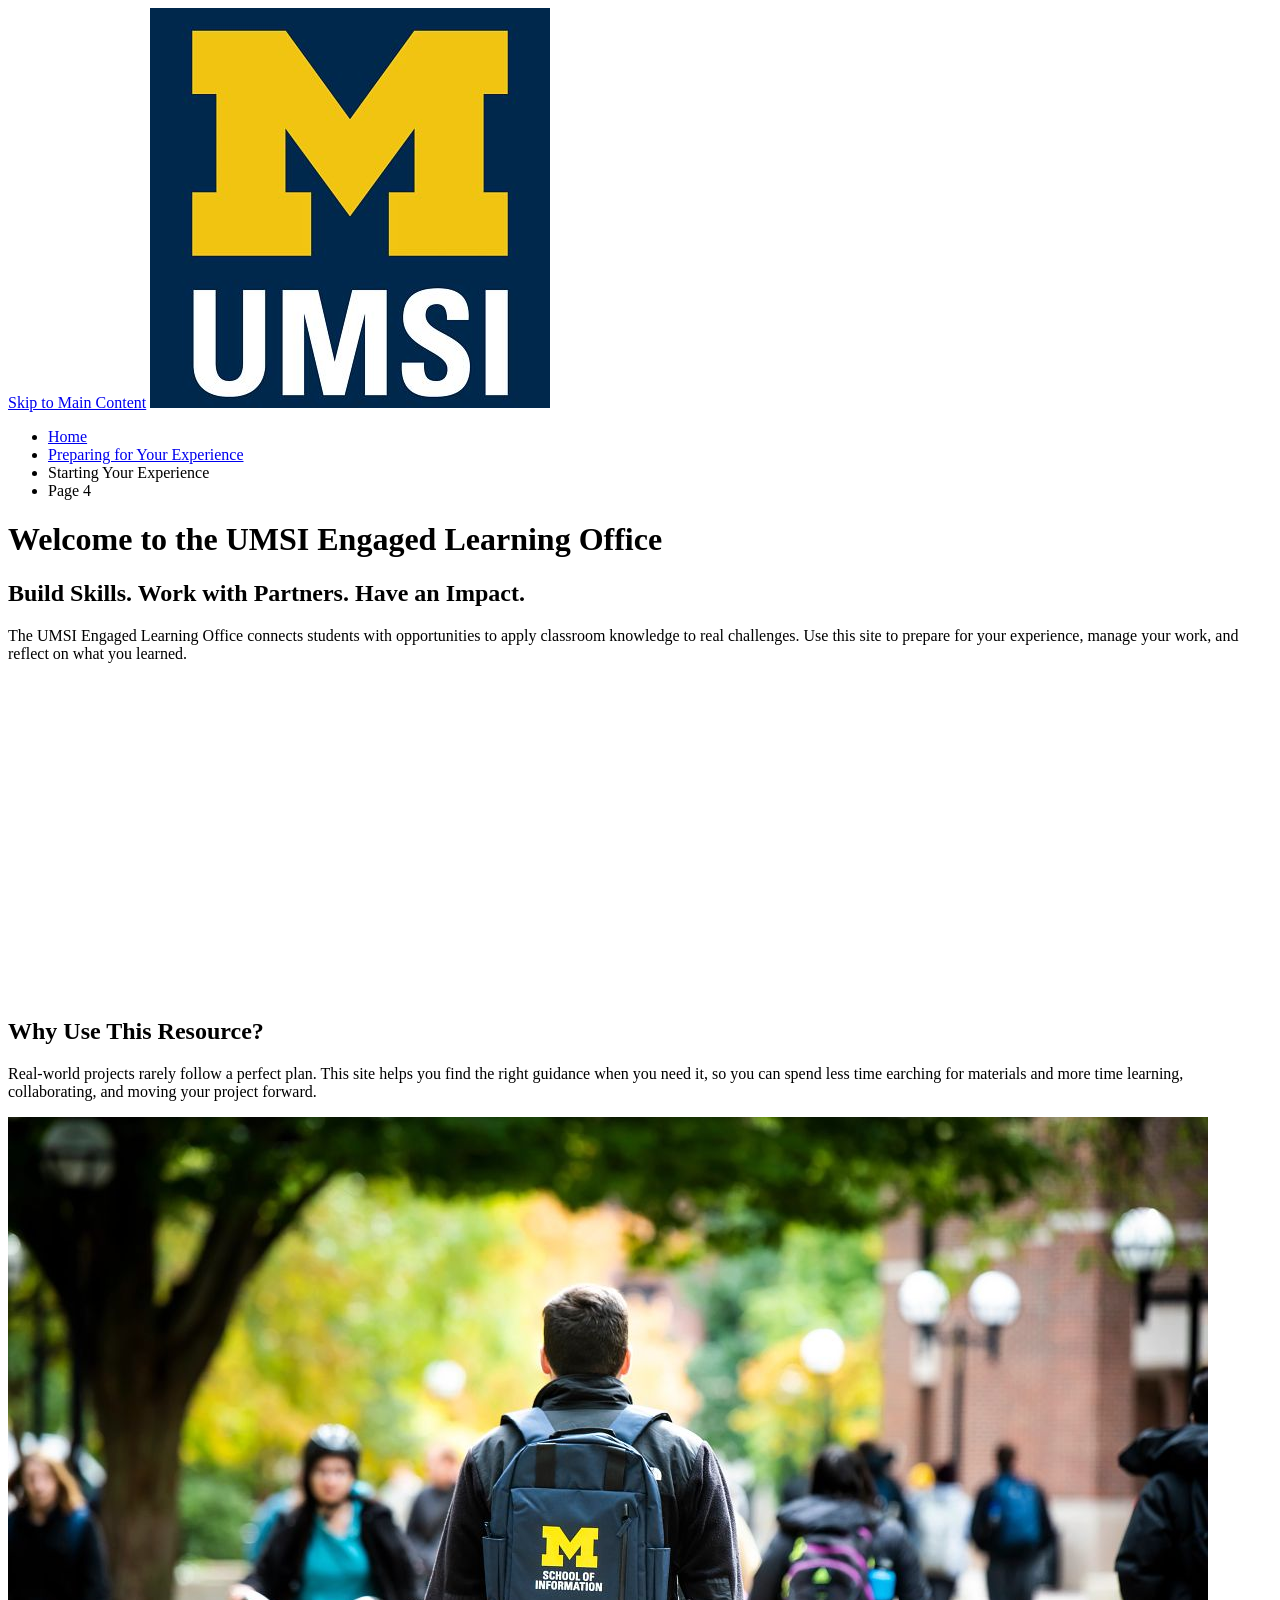
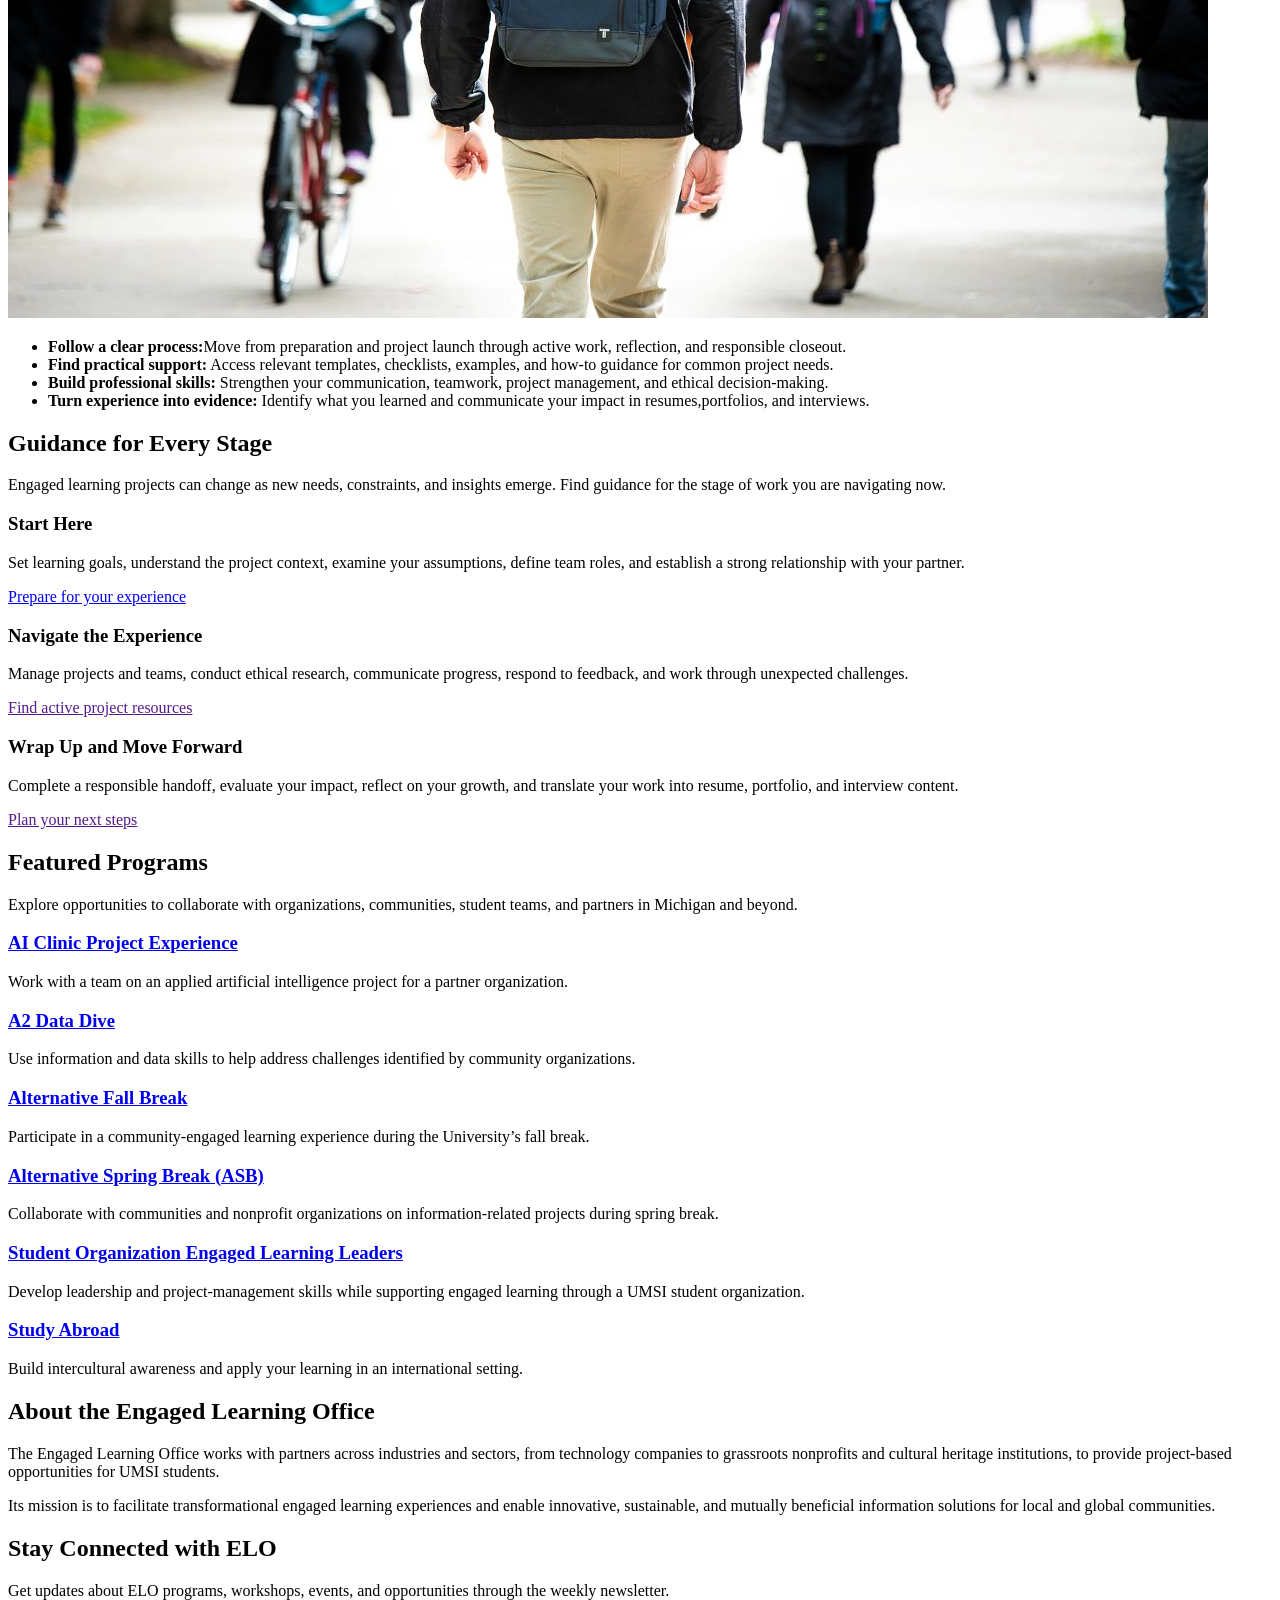
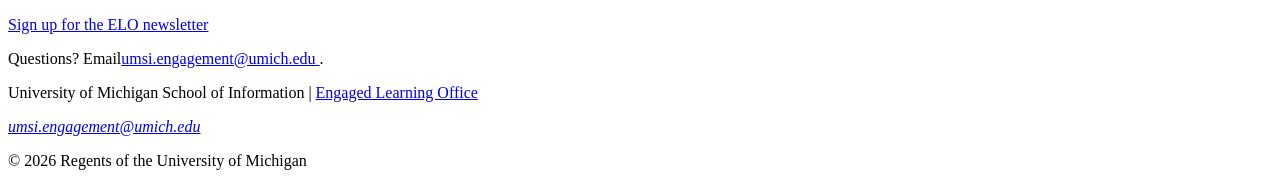
==== index.html @ 61151be7 "resolving conflict" ====
<!DOCTYPE html>
<html lang="en">
<head>
    <meta charset="UTF-8">
    <meta name="viewport" content="width=device-width, initial-scale=1.0">
    <title>Engaged Learning Resources | UMSI</title>

</head>
<body>

    <header>
  <a href = "#main">Skip to Main Content</a>
        <img src="images/UMSI_signature_vertical_informal_solidblue.jpg" alt="UMSI Logo">
        <nav>
            <ul>
                <li><a href = "index.html">Home</a></li>
                <li><a href = "prep.html">Preparing for Your Experience</a></li>
                <li><a>Starting Your Experience</a></li>
                <li><a>Page 4</a></li>
            </ul>
        </nav>
    <h1>Welcome to the UMSI Engaged Learning Office</h1>

    </header>
    <main id="main">
    <section>
      <h2>Build Skills. Work with Partners. Have an Impact.</h2>
      <p>
       The UMSI Engaged Learning Office connects students with opportunities to apply classroom knowledge to real challenges. Use this site to prepare for your experience, manage your work, and reflect on what you learned.
      </p>

      <iframe width="560px" height="315px" src="https://www.youtube.com/embed/81ZO9RfIJEQ?si=tBp82YWZMl1u7CVS" title="YouTube video player" frameborder="0" allow="accelerometer; autoplay; clipboard-write; encrypted-media; gyroscope; picture-in-picture; web-share" referrerpolicy="strict-origin-when-cross-origin" allowfullscreen></iframe>
         <!-- Note: this iframe might cause an Axe ARIA error - that's not on you that's on YouTube! -->
    </section>

<section>
    <h2>Why Use This Resource?</h2>

    <p>Real-world projects rarely follow a perfect plan. This site helps you find the right guidance when you need it, so you can spend less time earching for materials and more time learning, collaborating, and moving your project forward.
    </p>
        <img src="images/UMSI_CampusFall_UMSIBackpack_02.jpg" alt="A student wears a UMSI backpack in fall on the drag.">
    <ul>
        <li><strong>Follow a clear process:</strong>Move from preparation and project launch through active work, reflection, and responsible closeout.</li>
        <li><strong>Find practical support:</strong> Access relevant templates, checklists, examples, and how-to guidance for common project needs.</li>
        <li><strong>Build professional skills:</strong> Strengthen your communication, teamwork, project management, and ethical decision-making.</li>
        <li><strong>Turn experience into evidence:</strong> Identify what you learned and communicate your impact in resumes,portfolios, and interviews.</li>
    </ul>
</section>

 <section>
    <h2>Guidance for Every Stage</h2>
    <p>Engaged learning projects can change as new needs, constraints, and insights emerge. Find guidance for the stage of work you are navigating <srong>now.</strong></p>
    <article>
      <h3>Start Here</h3>
      <p>Set learning goals, understand the project context, examine your assumptions, define team roles, and establish a strong relationship with your partner.</p>
      <a href="prep.html">Prepare for your experience</a>
    </article>

    <article>
      <h3>Navigate the Experience</h3>
      <p>Manage projects and teams, conduct ethical research, communicate progress, respond to feedback, and work through unexpected challenges.</p>
      <a href="">Find active project resources</a>
    </article>

    <article>
      <h3>Wrap Up and Move Forward</h3>
      <p>Complete a responsible handoff, evaluate your impact, reflect on your growth, and translate your work into resume, portfolio, and interview content.</p>
      <a href="">Plan your next steps</a>
    </article>
  </section>

   <section>
    <h2>Featured Programs</h2>
    <p>Explore opportunities to collaborate with organizations, communities, student teams, and partners in Michigan and beyond.</p>
    <article>
    <h3><a href="https://mcompass.umich.edu/_portal/tds-program-brochure?programid=12810">AI Clinic Project Experience</a></h3>
    <p>Work with a team on an applied artificial intelligence project for a partner organization.</p>
    </article>

    <article>
    <h3><a href="https://mcompass.umich.edu/_portal/tds-program-brochure?programid=12556">A2 Data Dive</a></h3>
    <p>Use information and data skills to help address challenges identified by community organizations.</p>
    </article>

     <article>
      <h3><a href="https://mcompass.umich.edu/_portal/tds-program-brochure?programid=11297">Alternative Fall Break</a></h3>
      <p>Participate in a community-engaged learning experience during the University’s fall break.</p>
    </article>

    <article>
      <h3><a href="https://mcompass.umich.edu/_portal/tds-program-brochure?programid=10621">Alternative Spring Break (ASB)</a></h3>
       <p>Collaborate with communities and nonprofit organizations on information-related projects during spring break.</p>
    </article>

    <article>
      <h3><a href="https://mcompass.umich.edu/_portal/tds-program-brochure?programid=12294">Student Organization Engaged Learning Leaders</a></h3>
       <p>Develop leadership and project-management skills while supporting engaged learning through a UMSI student organization.</p>
    </article>

    <article>
      <h3><a href="https://www.si.umich.edu/student-life/study-abroad">Study Abroad</a></h3>
      <p>Build intercultural awareness and apply your learning in an international setting. </p>
    </article>
   </section>
  <section>
    <h2>About the Engaged Learning Office</h2>
    <p>The Engaged Learning Office works with partners across industries and sectors, from technology companies to grassroots nonprofits and cultural heritage institutions, to provide project-based opportunities for UMSI students.</p>
    <p>Its mission is to facilitate transformational engaged learning experiences and enable innovative, sustainable, and mutually beneficial information solutions for local and global communities.</p>
  </section>
  <aside>
    <h2>Stay Connected with ELO</h2>
    <p>Get updates about ELO programs, workshops, events, and opportunities through the weekly newsletter.</p>
    <div>
       <a href="https://umsi.info/elo-newsletter"> Sign up for the ELO newsletter</a>
    </div>
    <p>Questions? Email<a href="mailto:umsi.engagement@umich.edu">umsi.engagement@umich.edu </a>.</p>
  </aside>


        <!-- Content taken & modified from UMGPT with the prompt, "Write me a webpage of intro content to help meet the following requirements - this is for the home page": and then pasted in the client objectives & project requirements"
        UMGPT. (2026). UMGPT ( GPT-5.6 Sol September 7th version) [Large language model]. -->
    </main>
    <footer>
        <p>University of Michigan School of Information | <a href="https://www.si.umich.edu/programs/engaged-learning/about-engaged-learning-office">Engaged Learning Office </a></p>
      <address>
        <a href="mailto:umsi.engagement@umich.edu">umsi.engagement@umich.edu</a>
      </address>
      <p>&copy; 2026 Regents of the University of Michigan</p>
    </footer>
</body>
</html>
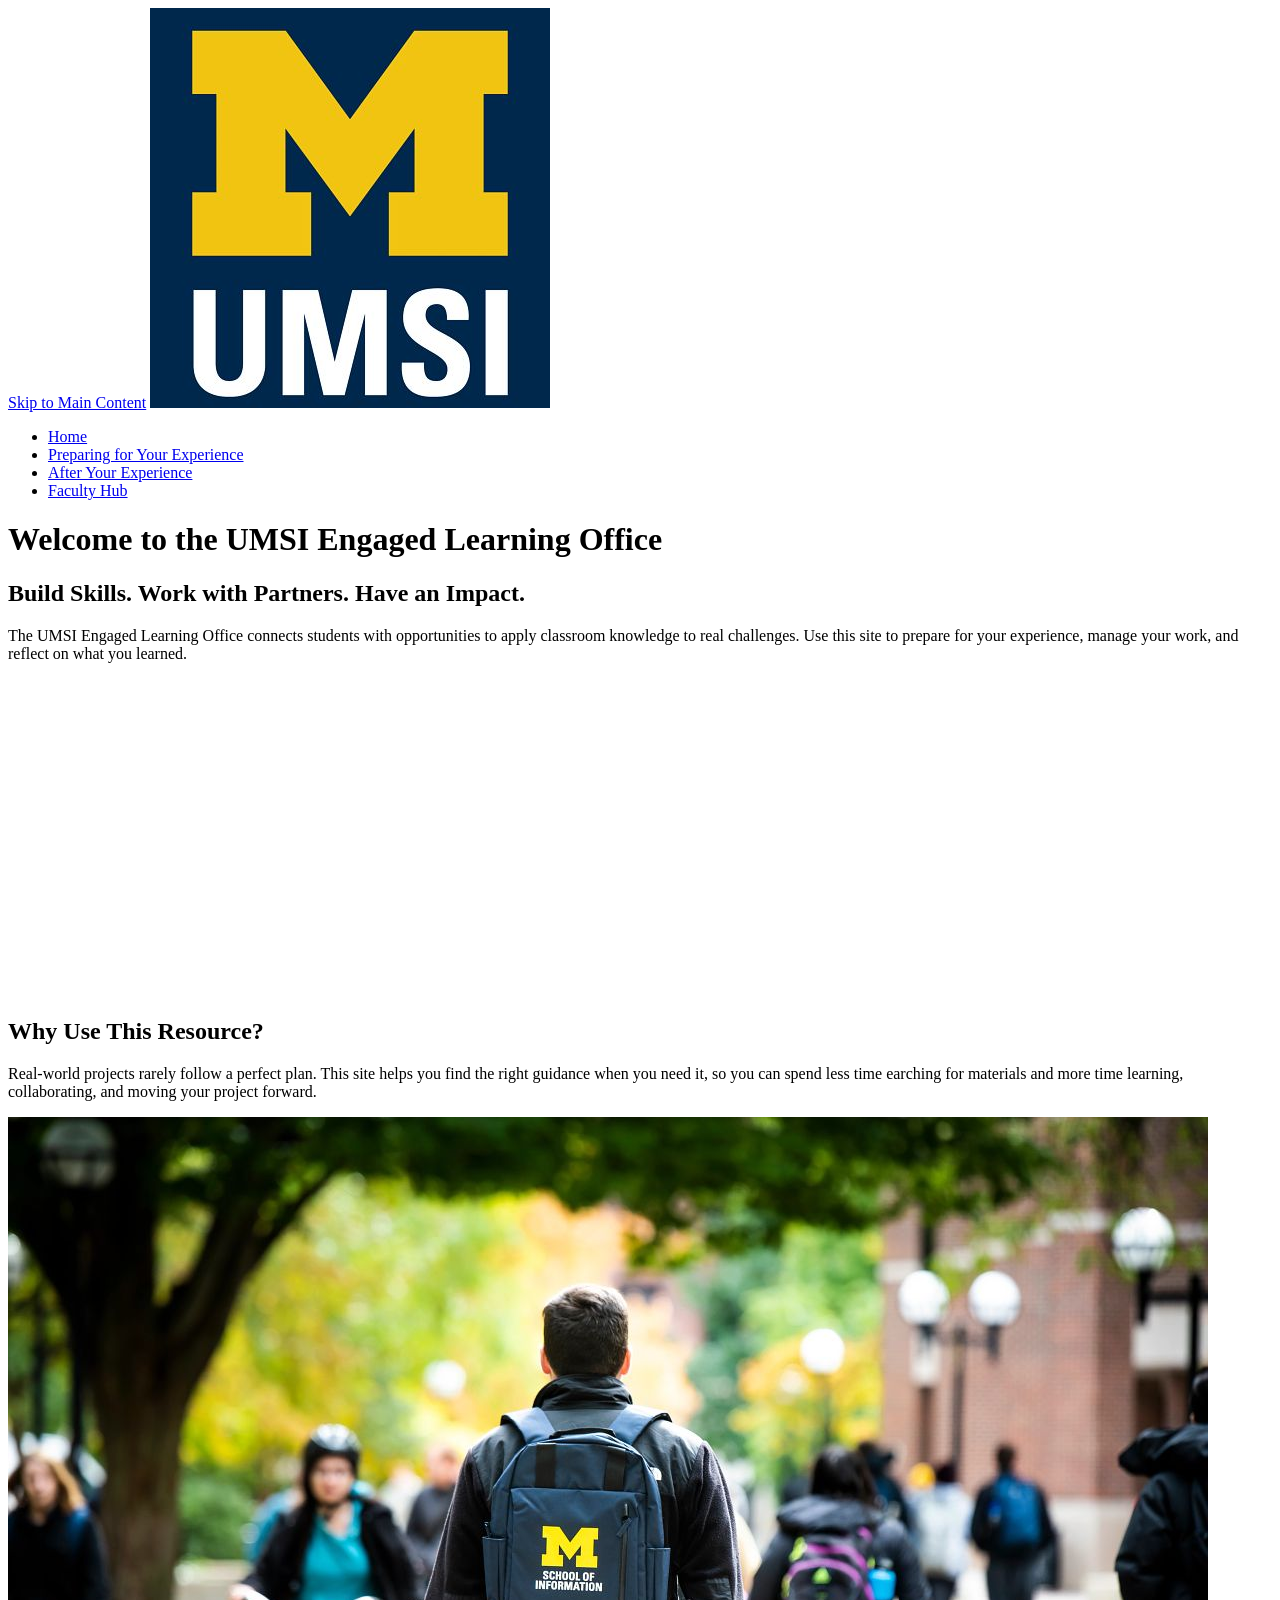
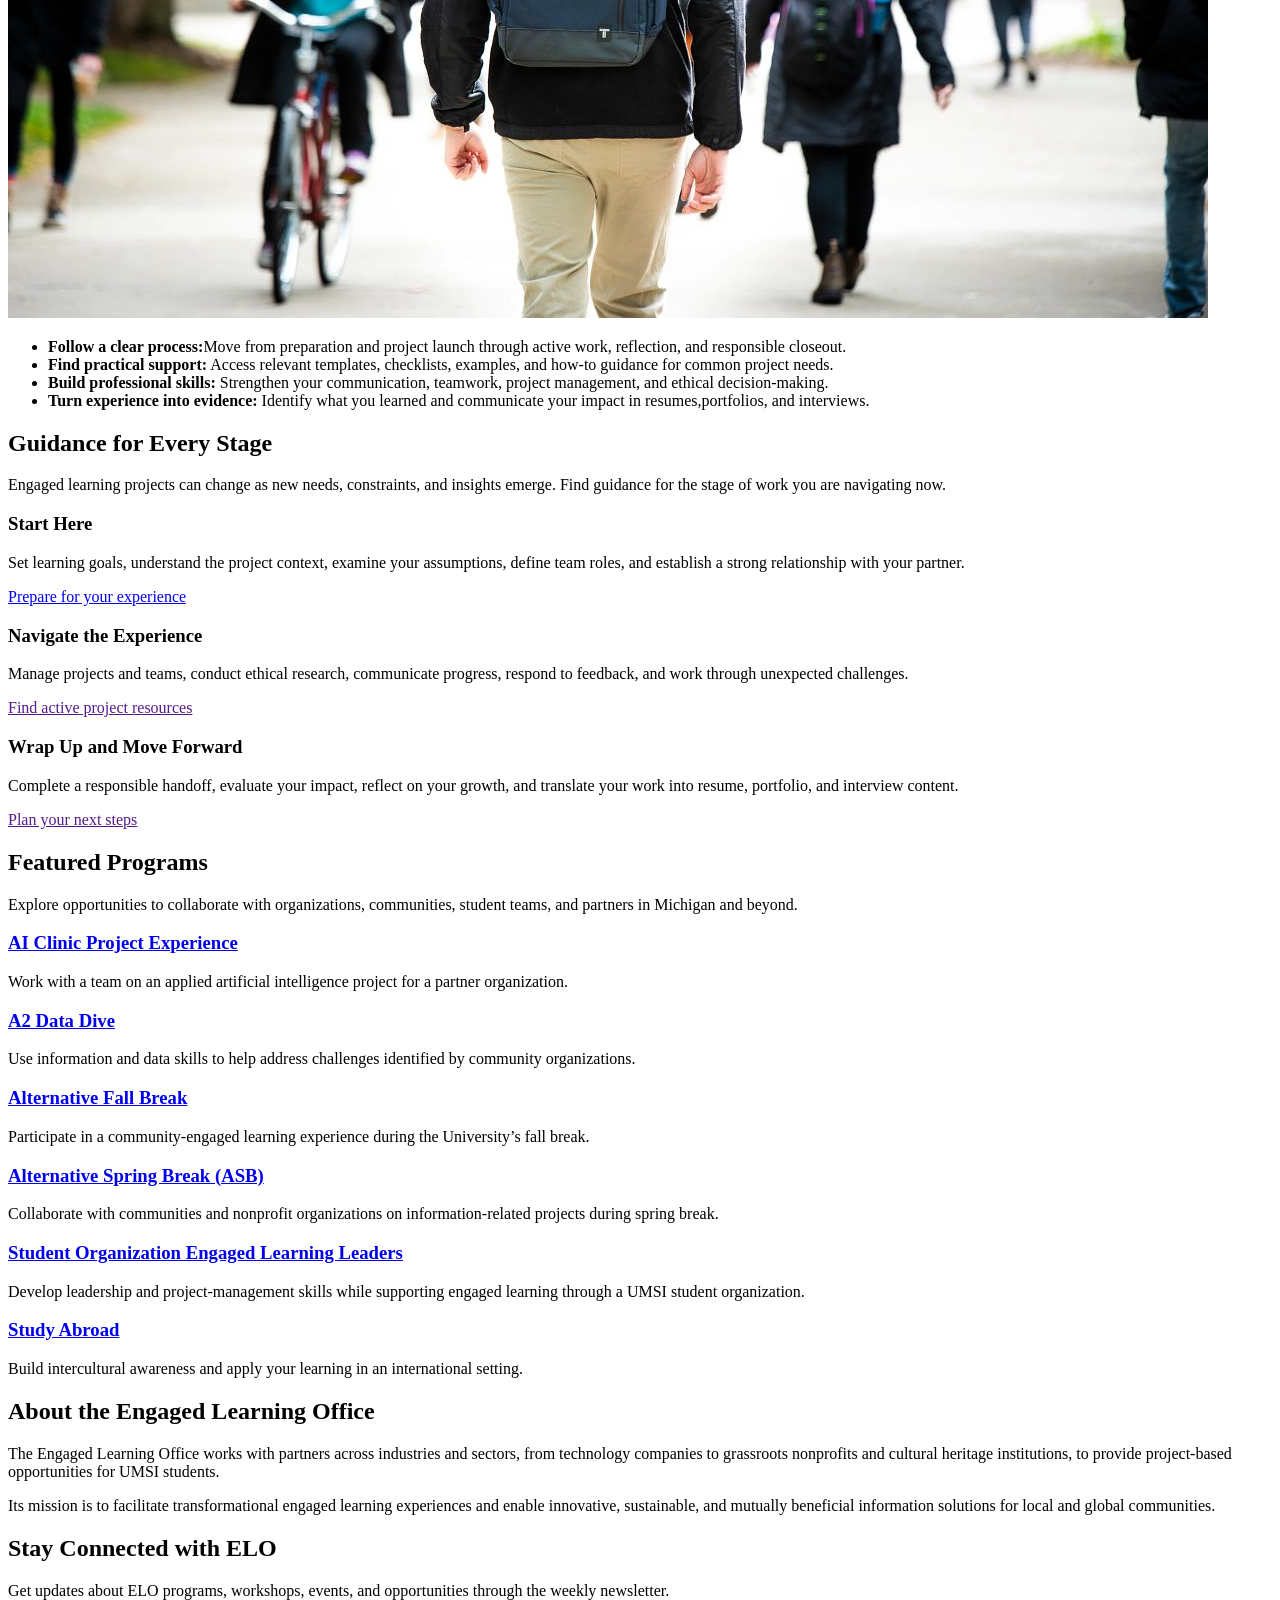
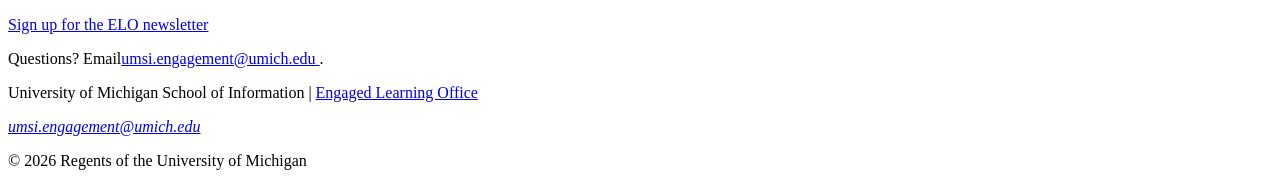
==== commit dea6bca1: "started after page" ====
--- a/index.html
+++ b/index.html
@@ -15,8 +15,8 @@
             <ul>
                 <li><a href = "index.html">Home</a></li>
                 <li><a href = "prep.html">Preparing for Your Experience</a></li>
-                <li><a>Starting Your Experience</a></li>
-                <li><a>Page 4</a></li>
+                <li><a href ="after.html">After Your Experience</a></li>
+                <li><a href = "faculty.html">Faculty Hub</a></li>
             </ul>
         </nav>
     <h1>Welcome to the UMSI Engaged Learning Office</h1>
@@ -38,7 +38,7 @@
 
     <p>Real-world projects rarely follow a perfect plan. This site helps you find the right guidance when you need it, so you can spend less time earching for materials and more time learning, collaborating, and moving your project forward.
     </p>
-        <img src="images/UMSI_CampusFall_UMSIBackpack_02.jpg" alt="A student wears a UMSI backpack in fall on the drag.">
+        <img src="images/UMSI_CampusFall_UMSIBackpack_02.jpg" alt="A student wears a UMSI backpack in fall on the diag.">
     <ul>
         <li><strong>Follow a clear process:</strong>Move from preparation and project launch through active work, reflection, and responsible closeout.</li>
         <li><strong>Find practical support:</strong> Access relevant templates, checklists, examples, and how-to guidance for common project needs.</li>
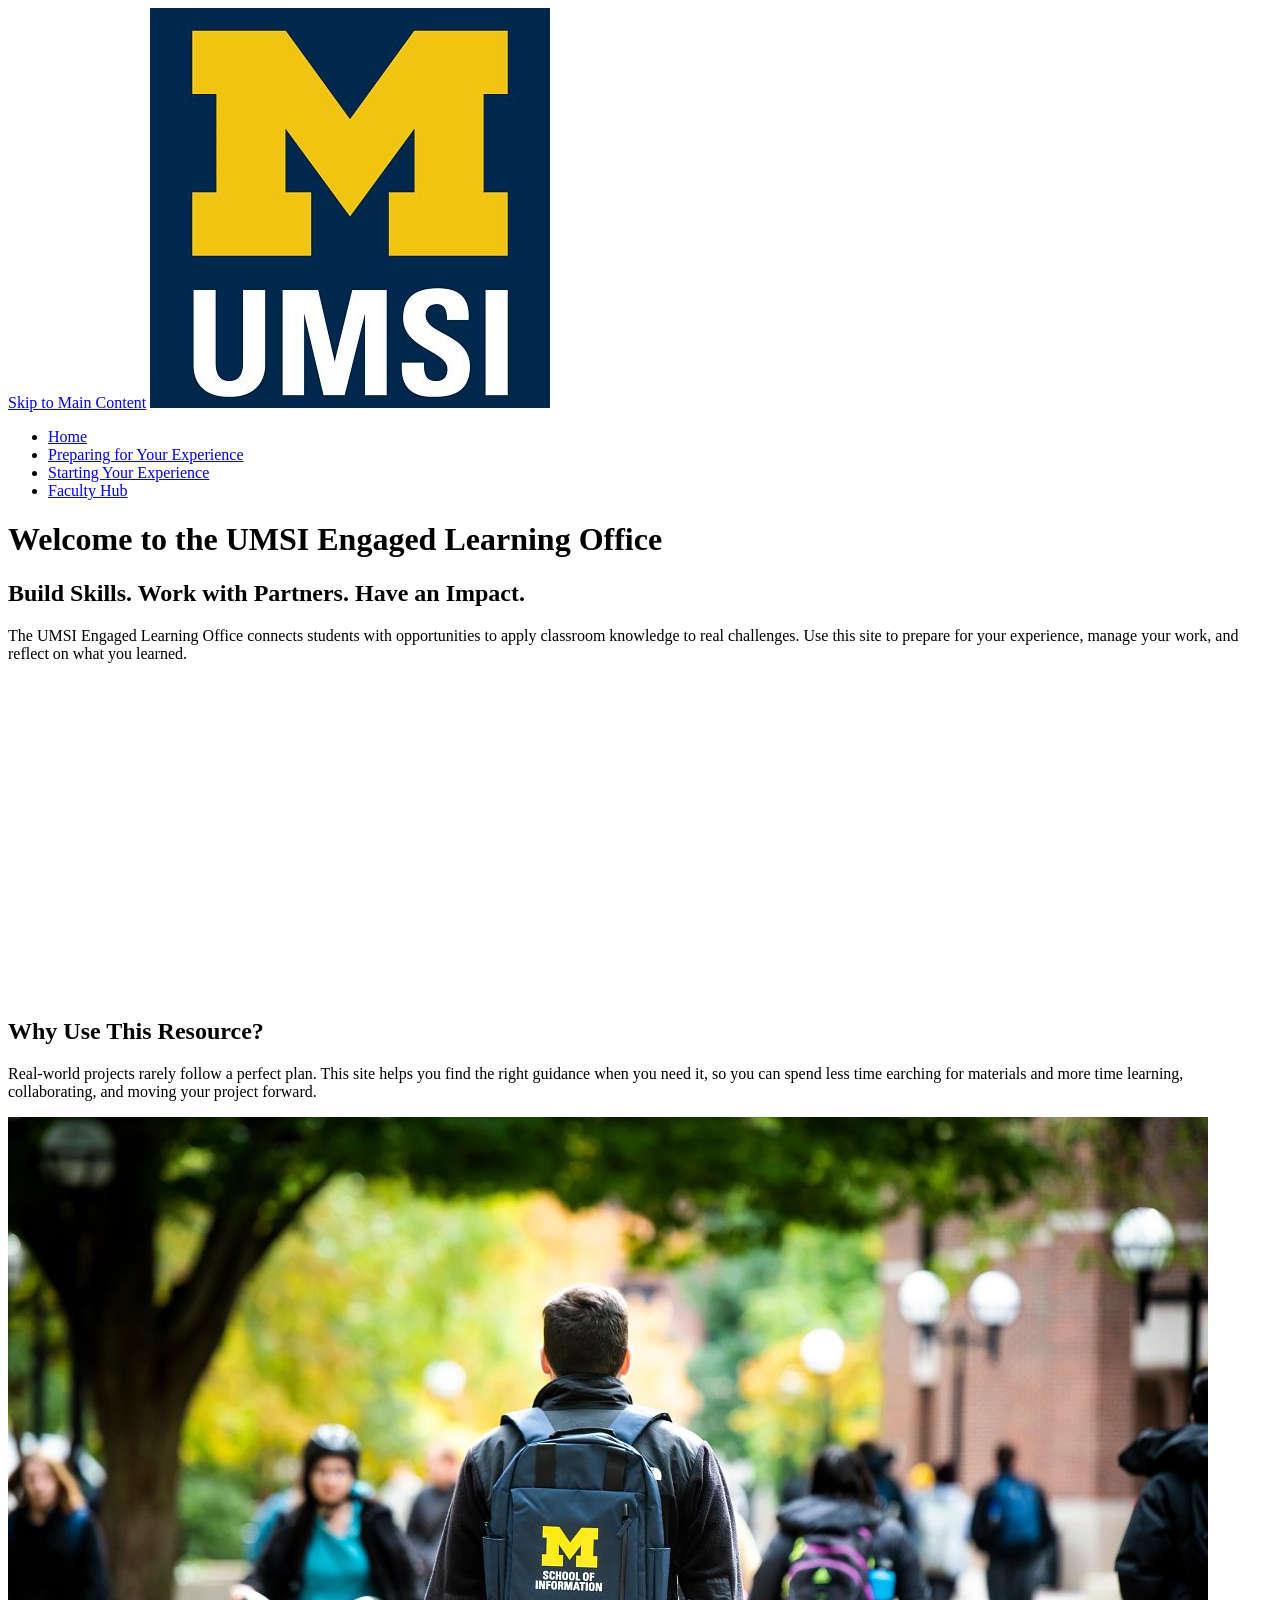
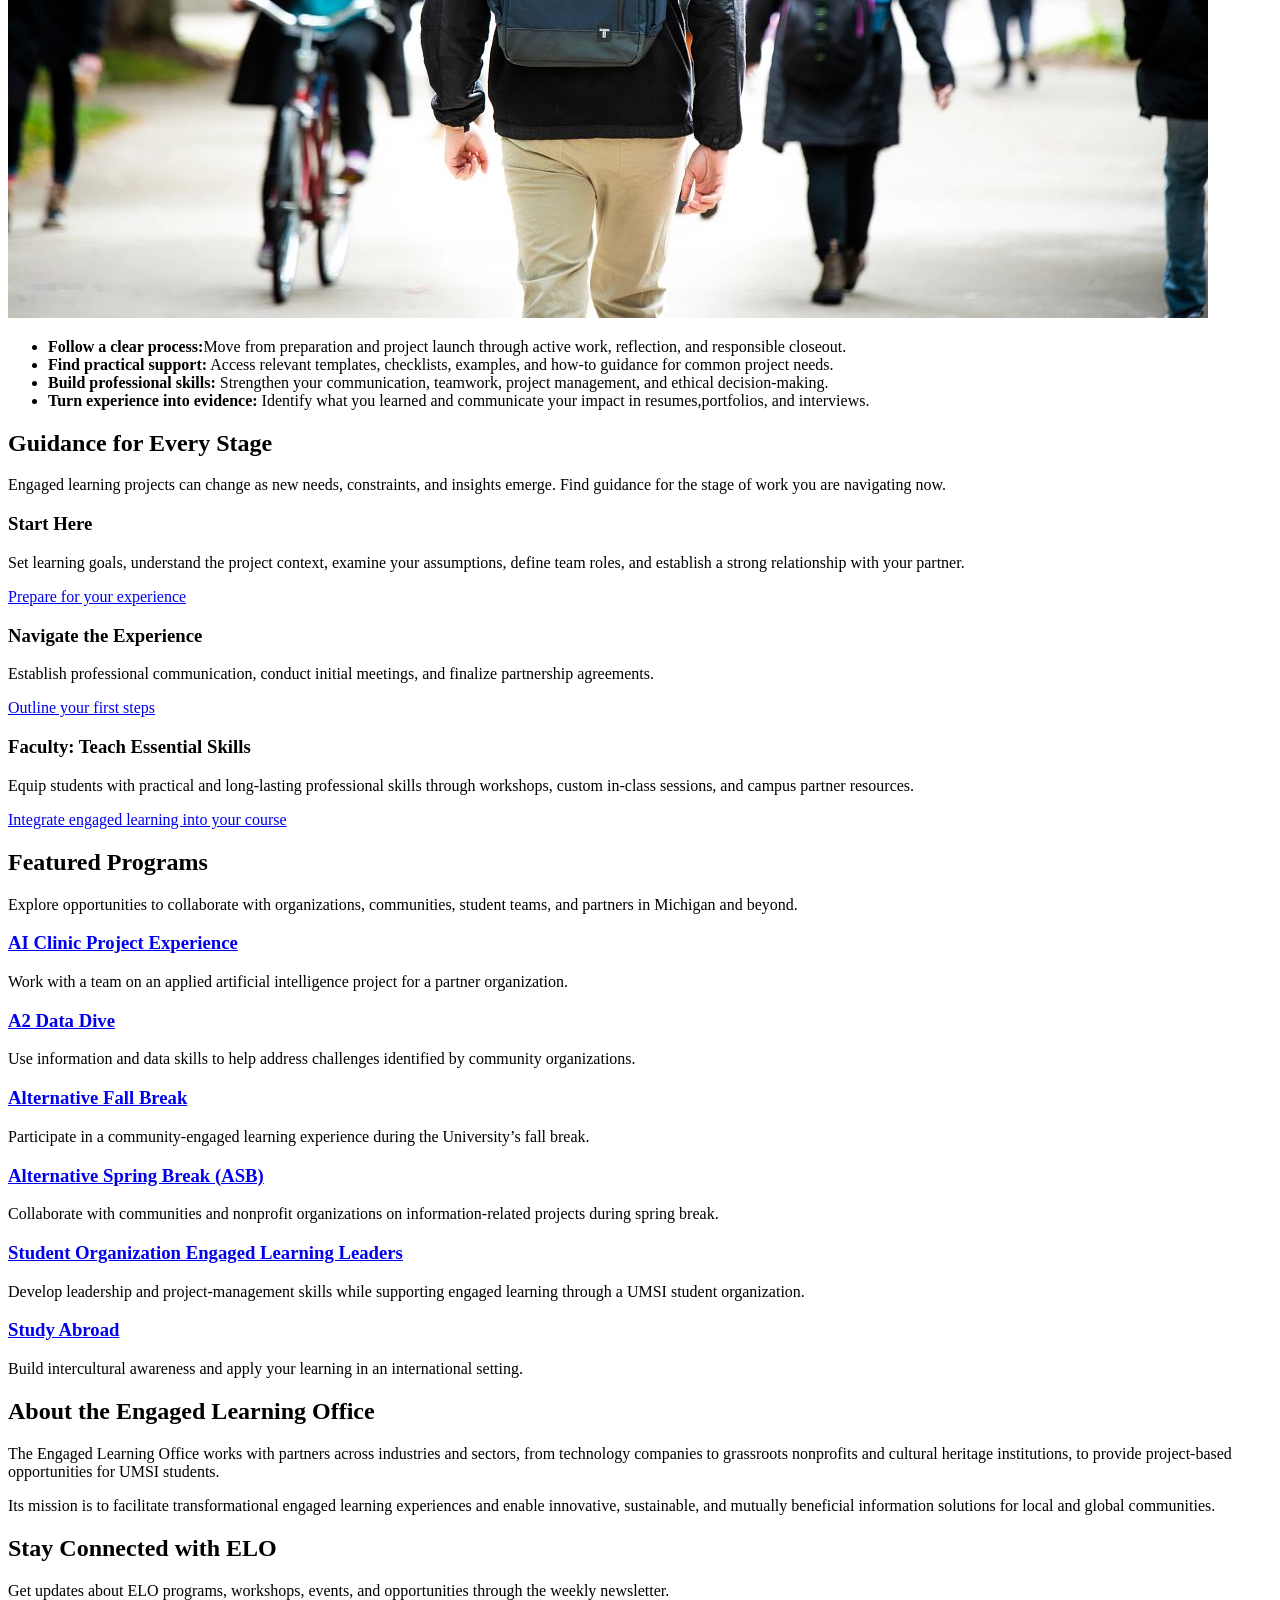
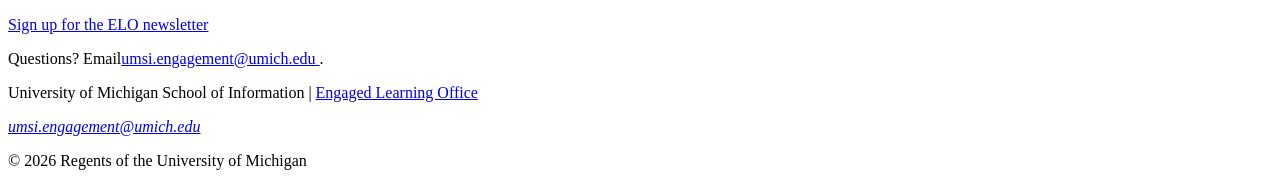
==== commit 0a22d707: "made 2 pages" ====
--- a/index.html
+++ b/index.html
@@ -13,10 +13,10 @@
         <img src="images/UMSI_signature_vertical_informal_solidblue.jpg" alt="UMSI Logo">
         <nav>
             <ul>
-                <li><a href = "index.html">Home</a></li>
-                <li><a href = "prep.html">Preparing for Your Experience</a></li>
-                <li><a href ="after.html">After Your Experience</a></li>
-                <li><a href = "faculty.html">Faculty Hub</a></li>
+                <li><a href="index.html">Home</a></li>
+                <li><a href="prep.html">Preparing for Your Experience</a></li>
+                <li><a href="start.html">Starting Your Experience</a></li>
+                <li><a href="faculty.html">Faculty Hub</a></li>
             </ul>
         </nav>
     <h1>Welcome to the UMSI Engaged Learning Office</h1>
@@ -58,14 +58,14 @@
 
     <article>
       <h3>Navigate the Experience</h3>
-      <p>Manage projects and teams, conduct ethical research, communicate progress, respond to feedback, and work through unexpected challenges.</p>
-      <a href="">Find active project resources</a>
+      <p>Establish professional communication, conduct initial meetings, and finalize partnership agreements.</p>
+      <a href="start.html">Outline your first steps</a>
     </article>
 
     <article>
-      <h3>Wrap Up and Move Forward</h3>
-      <p>Complete a responsible handoff, evaluate your impact, reflect on your growth, and translate your work into resume, portfolio, and interview content.</p>
-      <a href="">Plan your next steps</a>
+      <h3>Faculty: Teach Essential Skills</h3>
+      <p>Equip students with practical and long-lasting professional skills through workshops, custom in-class sessions, and campus partner resources.</p>
+      <a href="faculty.html">Integrate engaged learning into your course</a>
     </article>
   </section>
 
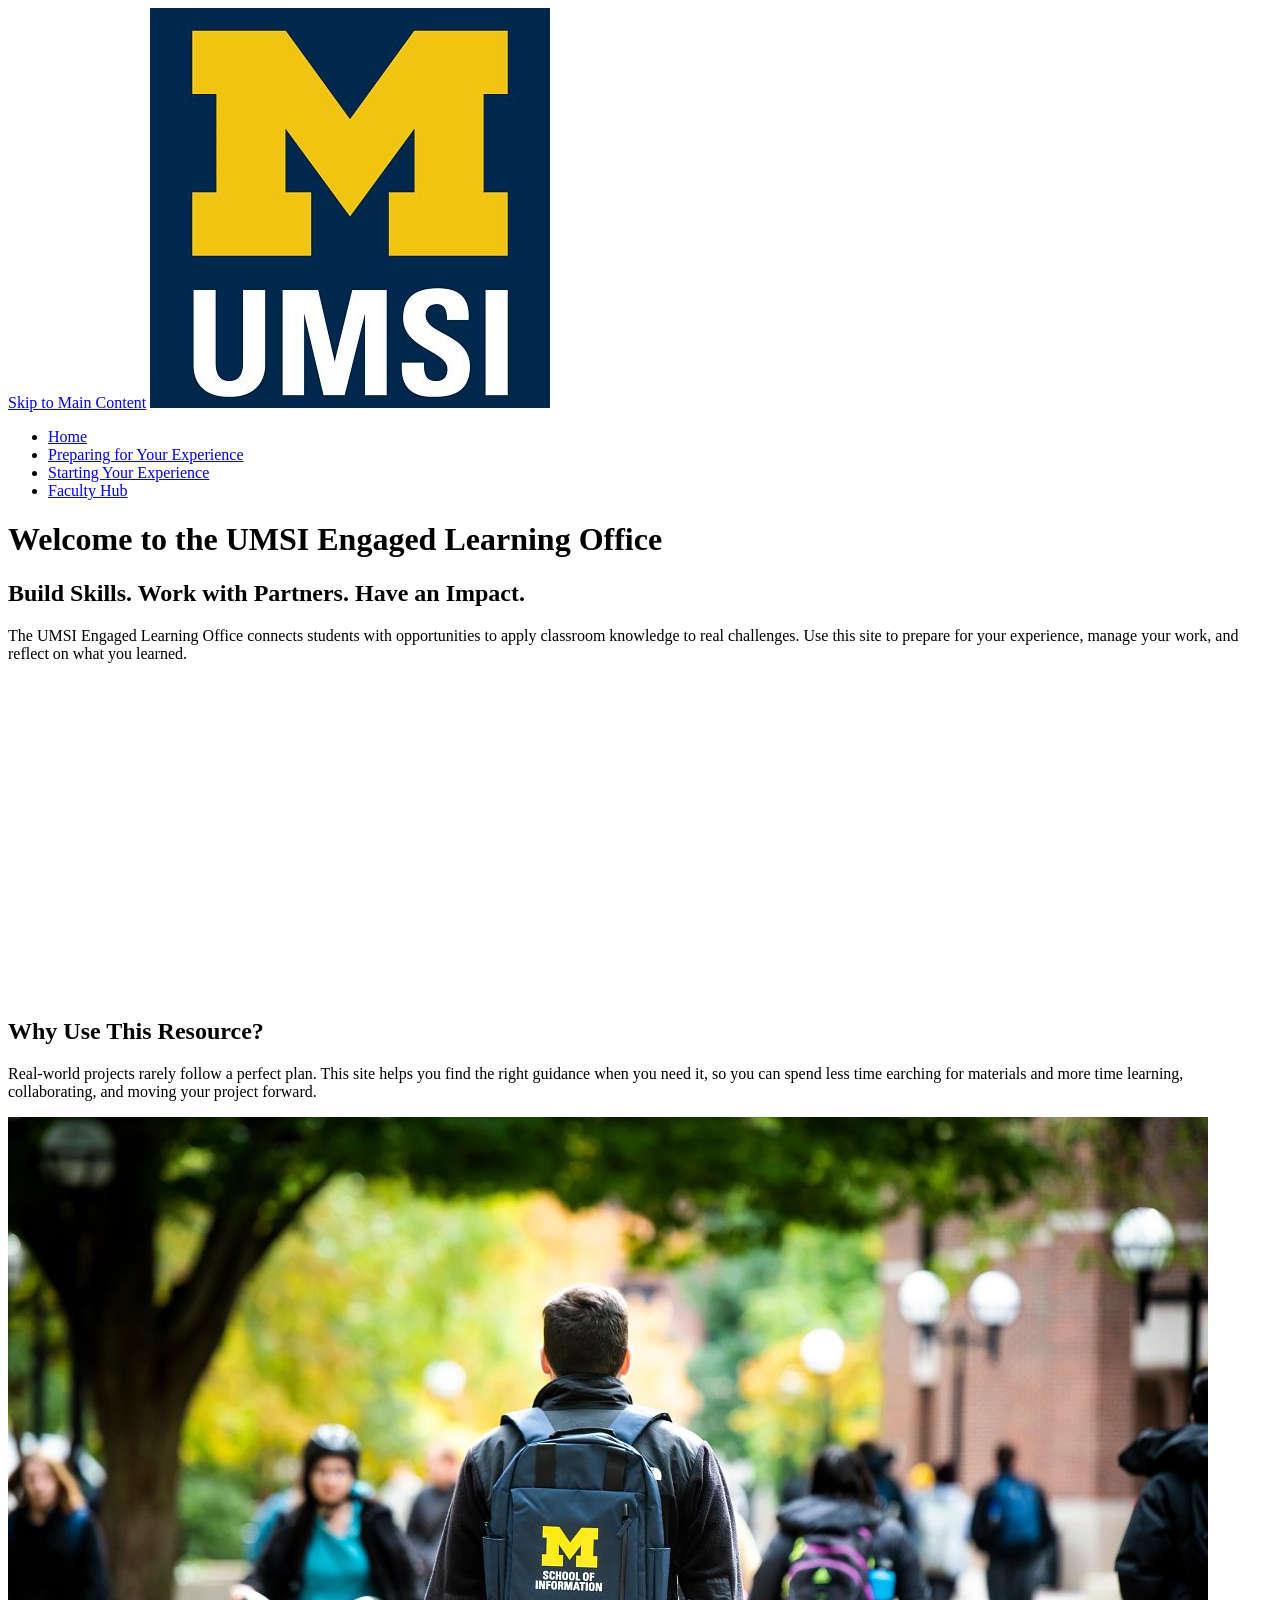
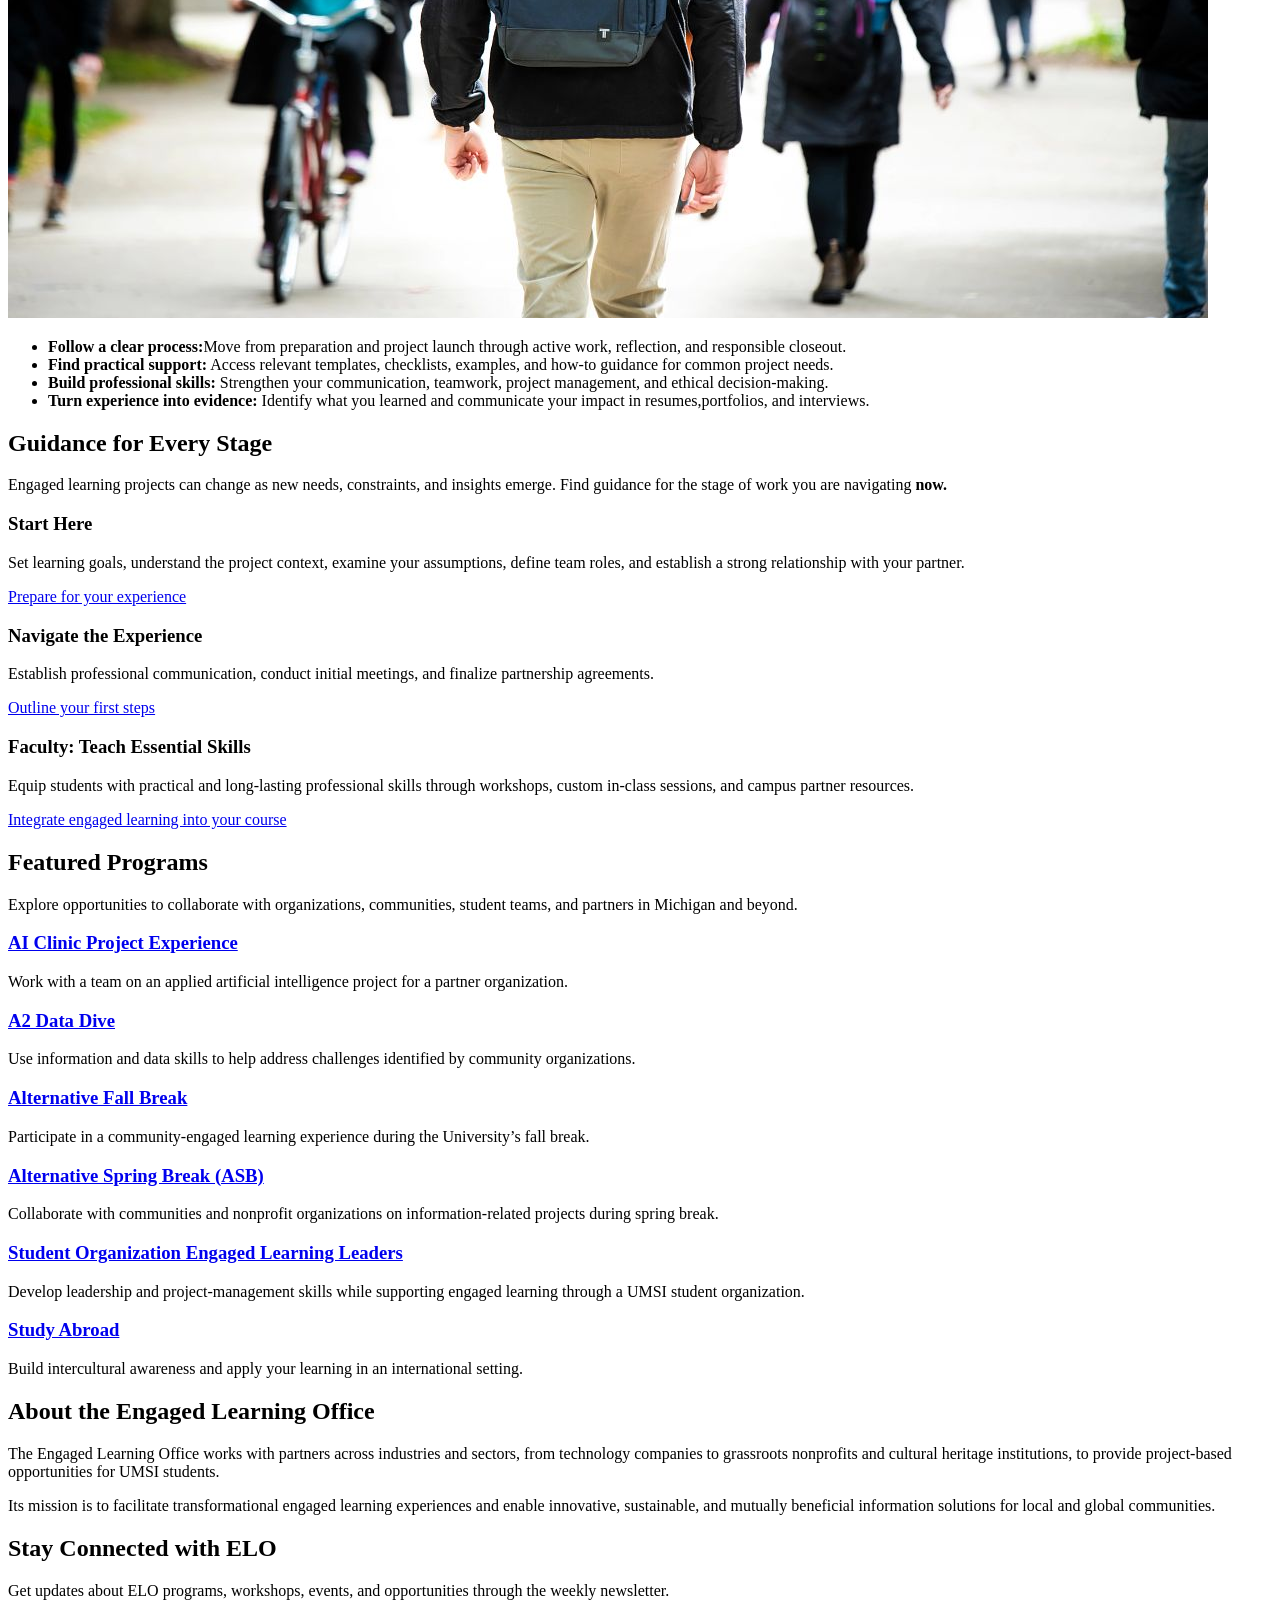
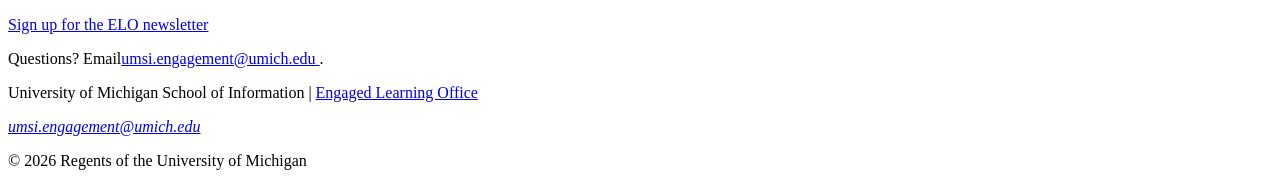
==== commit cc5137f5: "fixed srong" ====
--- a/index.html
+++ b/index.html
@@ -49,7 +49,7 @@
 
  <section>
     <h2>Guidance for Every Stage</h2>
-    <p>Engaged learning projects can change as new needs, constraints, and insights emerge. Find guidance for the stage of work you are navigating <srong>now.</strong></p>
+    <p>Engaged learning projects can change as new needs, constraints, and insights emerge. Find guidance for the stage of work you are navigating <strong>now.</strong></p>
     <article>
       <h3>Start Here</h3>
       <p>Set learning goals, understand the project context, examine your assumptions, define team roles, and establish a strong relationship with your partner.</p>
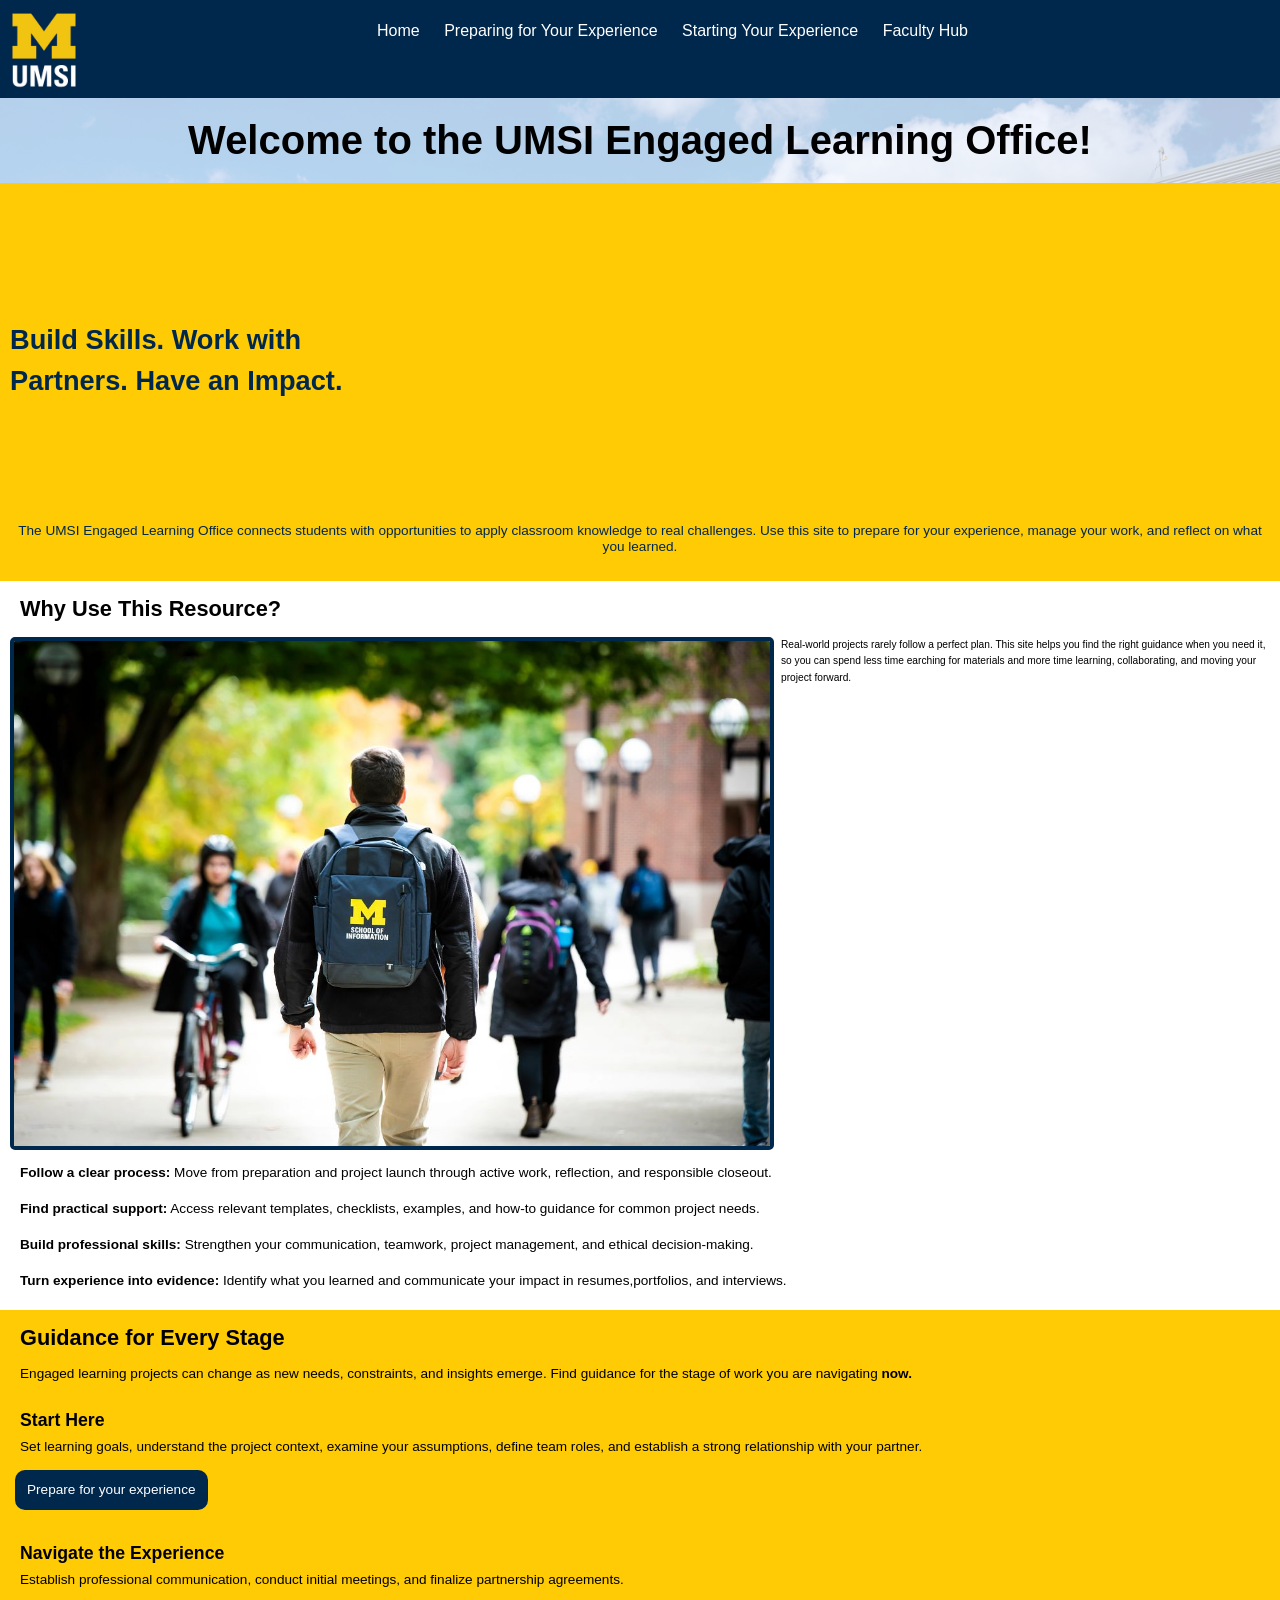
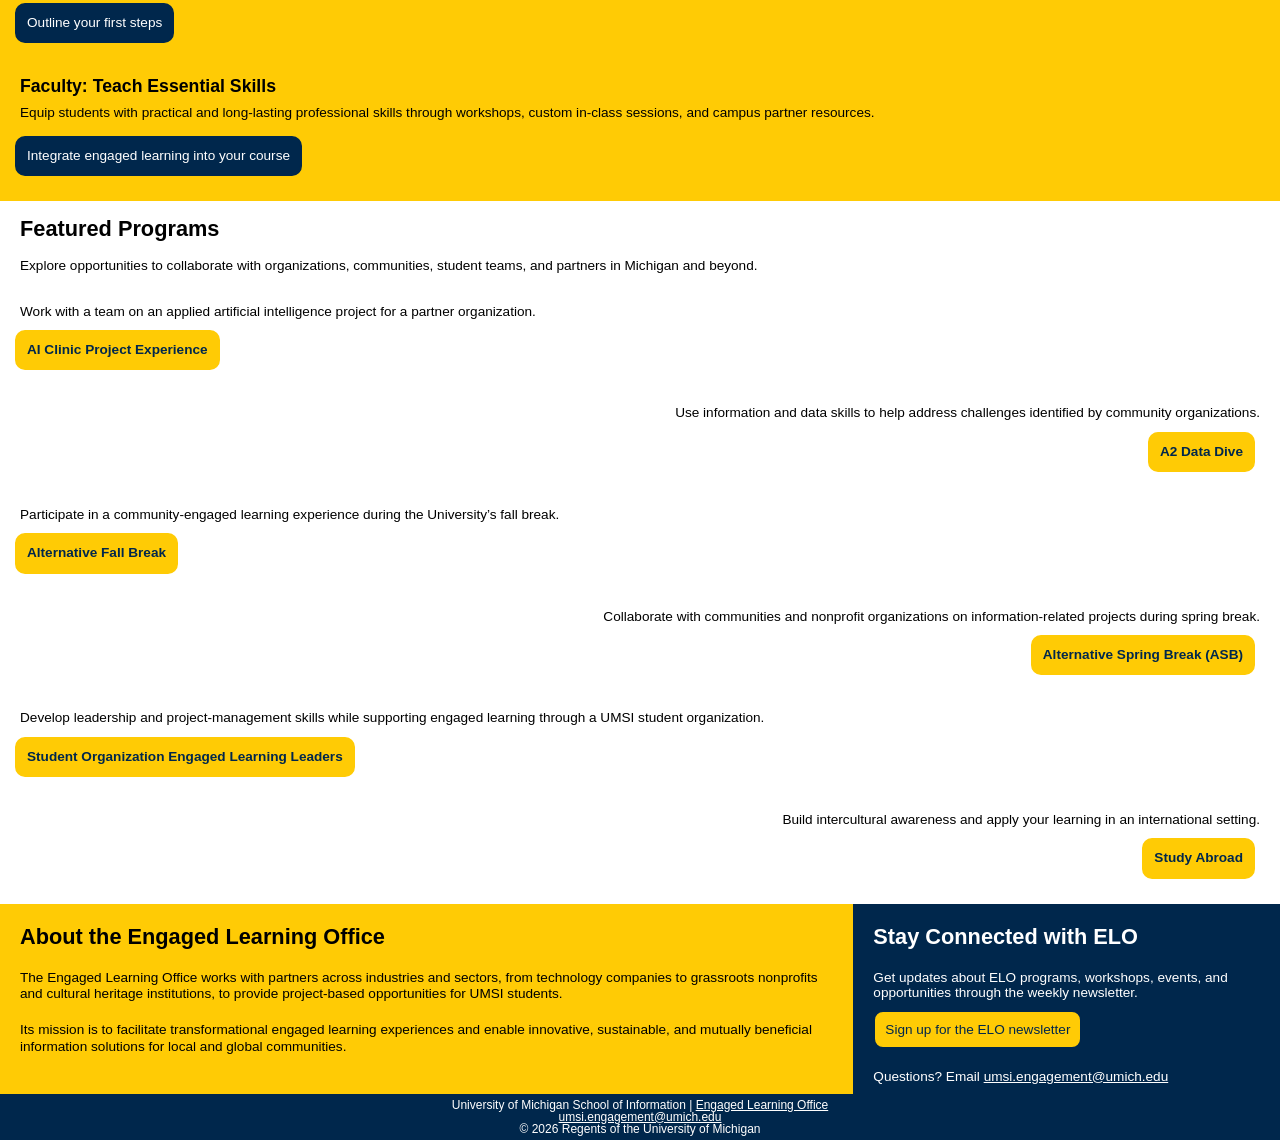
==== commit ed22c121: "mobile view home" ====
--- a/index.html
+++ b/index.html
@@ -3,14 +3,16 @@
 <head>
     <meta charset="UTF-8">
     <meta name="viewport" content="width=device-width, initial-scale=1.0">
-    <title>Engaged Learning Resources | UMSI</title>
+    <link rel="stylesheet" href="css/html5reset.css">
+    <link rel="stylesheet" href="css/style.css">
+     <title>Engaged Learning Resources | UMSI</title>
 
 </head>
 <body>
 
     <header>
-  <a href = "#main">Skip to Main Content</a>
-        <img src="images/UMSI_signature_vertical_informal_solidblue.jpg" alt="UMSI Logo">
+  <a class="skip" href="#main">Skip to Main Content</a>
+        <img class="logo" src="images/UMSI_signature_vertical_informal_solidblue.jpg" alt="UMSI Logo">
         <nav>
             <ul>
                 <li><a href="index.html">Home</a></li>
@@ -19,11 +21,11 @@
                 <li><a href="faculty.html">Faculty Hub</a></li>
             </ul>
         </nav>
-    <h1>Welcome to the UMSI Engaged Learning Office</h1>
+    <h1>Welcome to the UMSI Engaged Learning Office!</h1>
 
     </header>
     <main id="main">
-    <section>
+    <section class="section1">
       <h2>Build Skills. Work with Partners. Have an Impact.</h2>
       <p>
        The UMSI Engaged Learning Office connects students with opportunities to apply classroom knowledge to real challenges. Use this site to prepare for your experience, manage your work, and reflect on what you learned.
@@ -33,21 +35,21 @@
          <!-- Note: this iframe might cause an Axe ARIA error - that's not on you that's on YouTube! -->
     </section>
 
-<section>
+<section class="section2">
     <h2>Why Use This Resource?</h2>
 
     <p>Real-world projects rarely follow a perfect plan. This site helps you find the right guidance when you need it, so you can spend less time earching for materials and more time learning, collaborating, and moving your project forward.
     </p>
         <img src="images/UMSI_CampusFall_UMSIBackpack_02.jpg" alt="A student wears a UMSI backpack in fall on the diag.">
     <ul>
-        <li><strong>Follow a clear process:</strong>Move from preparation and project launch through active work, reflection, and responsible closeout.</li>
+        <li><strong>Follow a clear process:</strong> Move from preparation and project launch through active work, reflection, and responsible closeout.</li>
         <li><strong>Find practical support:</strong> Access relevant templates, checklists, examples, and how-to guidance for common project needs.</li>
         <li><strong>Build professional skills:</strong> Strengthen your communication, teamwork, project management, and ethical decision-making.</li>
         <li><strong>Turn experience into evidence:</strong> Identify what you learned and communicate your impact in resumes,portfolios, and interviews.</li>
     </ul>
 </section>
 
- <section>
+ <section class="section3">
     <h2>Guidance for Every Stage</h2>
     <p>Engaged learning projects can change as new needs, constraints, and insights emerge. Find guidance for the stage of work you are navigating <strong>now.</strong></p>
     <article>
@@ -69,40 +71,40 @@
     </article>
   </section>
 
-   <section>
+   <section class="section4">
     <h2>Featured Programs</h2>
     <p>Explore opportunities to collaborate with organizations, communities, student teams, and partners in Michigan and beyond.</p>
     <article>
-    <h3><a href="https://mcompass.umich.edu/_portal/tds-program-brochure?programid=12810">AI Clinic Project Experience</a></h3>
-    <p>Work with a team on an applied artificial intelligence project for a partner organization.</p>
+      <p>Work with a team on an applied artificial intelligence project for a partner organization.</p>
+      <h3><a href="https://mcompass.umich.edu/_portal/tds-program-brochure?programid=12810">AI Clinic Project Experience</a></h3>
     </article>
 
     <article>
-    <h3><a href="https://mcompass.umich.edu/_portal/tds-program-brochure?programid=12556">A2 Data Dive</a></h3>
-    <p>Use information and data skills to help address challenges identified by community organizations.</p>
+      <p>Use information and data skills to help address challenges identified by community organizations.</p>
+      <h3><a href="https://mcompass.umich.edu/_portal/tds-program-brochure?programid=12556">A2 Data Dive</a></h3>
     </article>
 
      <article>
+      <p>Participate in a community-engaged learning experience during the University’s fall break.</p>
       <h3><a href="https://mcompass.umich.edu/_portal/tds-program-brochure?programid=11297">Alternative Fall Break</a></h3>
-      <p>Participate in a community-engaged learning experience during the University’s fall break.</p>
     </article>
 
     <article>
+      <p>Collaborate with communities and nonprofit organizations on information-related projects during spring break.</p>
       <h3><a href="https://mcompass.umich.edu/_portal/tds-program-brochure?programid=10621">Alternative Spring Break (ASB)</a></h3>
-       <p>Collaborate with communities and nonprofit organizations on information-related projects during spring break.</p>
     </article>
 
     <article>
+      <p>Develop leadership and project-management skills while supporting engaged learning through a UMSI student organization.</p>
       <h3><a href="https://mcompass.umich.edu/_portal/tds-program-brochure?programid=12294">Student Organization Engaged Learning Leaders</a></h3>
-       <p>Develop leadership and project-management skills while supporting engaged learning through a UMSI student organization.</p>
     </article>
 
     <article>
+      <p>Build intercultural awareness and apply your learning in an international setting. </p>
       <h3><a href="https://www.si.umich.edu/student-life/study-abroad">Study Abroad</a></h3>
-      <p>Build intercultural awareness and apply your learning in an international setting. </p>
     </article>
    </section>
-  <section>
+  <section class="section5">
     <h2>About the Engaged Learning Office</h2>
     <p>The Engaged Learning Office works with partners across industries and sectors, from technology companies to grassroots nonprofits and cultural heritage institutions, to provide project-based opportunities for UMSI students.</p>
     <p>Its mission is to facilitate transformational engaged learning experiences and enable innovative, sustainable, and mutually beneficial information solutions for local and global communities.</p>
@@ -113,7 +115,7 @@
     <div>
        <a href="https://umsi.info/elo-newsletter"> Sign up for the ELO newsletter</a>
     </div>
-    <p>Questions? Email<a href="mailto:umsi.engagement@umich.edu">umsi.engagement@umich.edu </a>.</p>
+    <p>Questions? Email <a href="mailto:umsi.engagement@umich.edu">umsi.engagement@umich.edu</a></p>
   </aside>
 
 
--- a/css/style.css
+++ b/css/style.css
@@ -0,0 +1,297 @@
+.skip{
+    position: absolute;
+    top: -65px;
+    z-index: 1000;
+}
+.skip:focus{
+    top: 25px;
+    background: white;
+    padding: 5px;
+}
+
+body{
+    font-family:'Trebuchet MS', 'Lucida Sans Unicode', 'Lucida Grande', 'Lucida Sans', Arial, sans-serif;
+}
+
+header{
+    display: grid;
+    grid-template-columns: 80px 1fr 1fr;
+    gap: 0px;
+    line-height: 200%;
+    background-color: #00274C;
+}
+
+.logo{
+    grid-column: 1/2;
+    grid-row: 1/3;
+    width: 80px;
+    padding: 5px 0px;
+}
+
+h1{
+    grid-column: 1/-1;
+    text-align: center;
+    font-size: 2.5em;
+    padding: 20px 10px;
+    background-color: #ffffffb5;
+    font-weight: bold;
+    max-height: 300px;
+    line-height: normal;
+    background-image: url("../images/UMSI_MastersOrientation_081825_15.jpg");
+    background-size: cover;
+    background-blend-mode: lighten;
+}
+
+nav{
+    grid-column: 2/4;
+    grid-row: 1/3;
+    background: #00274C;
+    text-align: center;
+    color: #ffffff;
+}
+
+nav a{
+    color: #ffffff;
+    text-decoration: none;
+}
+
+nav a:focus, nav a:hover{
+    color: #FFCB05;
+}
+
+nav ul{
+    padding-top: 15px;
+    padding-left: 5px;
+}
+
+nav li{
+    display: inline;
+    padding-right: 20px;
+    color: #ffffff;
+}
+
+#main{
+    display: grid;
+    grid-template-columns: 1fr 1fr 1fr;
+    font-size: 0.85em;
+    line-height: 120%;
+}
+
+h2{
+    font-size: 160%;
+    font-weight: bold;
+}
+
+h3{
+    font-weight: bold;
+}
+
+img{
+    max-width: 100%;
+    border: 4px solid #00274C;
+    border-radius: 5px;
+}
+
+iframe{
+    max-width: 100%;
+    grid-row: 1/3;
+    grid-column: 2/-1;
+}
+
+section{
+    grid-column: 1/-1;
+}
+
+section h2, section p, section ul, section h3, section a{
+    padding: 10px;
+}
+
+strong{
+    font-weight: bold;
+}
+
+ul li{
+    padding-bottom: 5px;
+}
+
+.section1{
+    display: grid;
+    grid-template-columns: 1fr 70%;
+    background-color: #FFCB05;
+    align-items: center;
+    padding: 15px 0px;
+}
+
+.section1 h2{
+    grid-column: 1/2;
+    grid-row: 1/3;
+    padding-bottom: 0px;
+    font-size: 2em;
+    line-height: 150%;
+    background-color: #FFCB05;
+    color: #00274C;
+}
+
+.section1 p{
+    grid-row: 3/4;
+    grid-column: 1/-1;
+    background-color: #FFCB05;
+    color: #00274C;
+    text-align: center;
+}
+
+.section2{
+    display: grid;
+    grid-template-columns: 60% 1fr;
+    gap: 5px;
+    padding: 10px;
+}
+
+.section2 h2{
+    padding-bottom: 15px;
+    grid-column: 1/-1;
+}
+
+.section2 img{
+    grid-column: 1/2;
+    grid-row: 2/3;
+}
+
+.section2 p{
+    grid-column: 2/3;
+    grid-row: 2/3;
+    font-size: 75%;
+    padding: 0px 0px 0px 10px;
+}
+
+.section2 ul{
+    grid-column: 1/-1;
+}
+
+.section2 li{
+    padding-bottom: 20px;
+}
+
+.section2 li:last-child{
+    padding-bottom: 0px;
+}
+
+.section3{
+    background-color: #FFCB05;
+    padding: 10px;
+}
+
+.section3 h3{
+    font-size: 1.3em;
+    padding-bottom: 0px;
+}
+
+.section3 article{
+    padding: 10px 0px;
+}
+
+.section3 a{
+    display: inline-block;
+    background-color: #00274C;
+    color: #ffffff;
+    margin: 5px;
+    border: 2px solid #00274C;
+    border-radius: 10px;
+    text-decoration: none;
+}
+
+.section3 a:hover, .section3 a:focus{
+    background-color: #3a5772;
+    border-color:#3a5772;
+}
+
+.section4 {
+    padding: 10px;
+}
+
+.section4 a{
+    display: inline-block;
+    background-color: #FFCB05;
+    color: #00274C;
+    margin: 5px;
+    border: 2px solid #FFCB05;
+    border-radius: 10px;
+    text-decoration: none;
+}
+
+.section4 a:hover, .section4 a:focus{
+    background-color: #ffe371;
+    border-color: #ffe371;
+}
+
+.section4 h3{
+    padding-left: 0px;
+    padding-top: 5px;
+}
+
+.section4 article p{
+    padding-bottom: 0px;
+    padding-top: 20px;
+}
+
+.section4 article:nth-child(even) p, .section4 article:nth-child(even) h3{
+    text-align: right;
+}
+
+.section5{
+    background-color: #FFCB05;
+    grid-column: 1/3;
+    padding: 10px;
+}
+
+.section5 h2{
+    line-height: normal;
+}
+
+aside{
+    grid-column: 3/4;
+    padding: 10px;
+    background-color: #00274C;
+}
+
+aside h2, aside p, aside div{
+    color: #ffffff;
+    padding: 10px;
+    line-height: normal;
+}
+
+aside p a{
+    color: #ffffff;
+}
+
+aside p{
+    padding-bottom: 0px;
+}
+
+aside div a{
+    display: inline-block;
+    background-color: #FFCB05;
+    color: #00274C;
+    border: 2px solid #00274C;
+    border-radius: 10px;
+    padding: 10px;
+    text-decoration: none;
+}
+
+aside div a:hover, aside div a:focus{
+    background-color: #ffe371;
+    border-color: #ffe371;
+}
+
+
+footer{
+    padding: 5px;
+    background-color: #00274C;
+    color: #ffffff;
+    font-size: 0.75em;
+    text-align: center;
+}
+
+footer a{
+    color: #ffffff;
+}
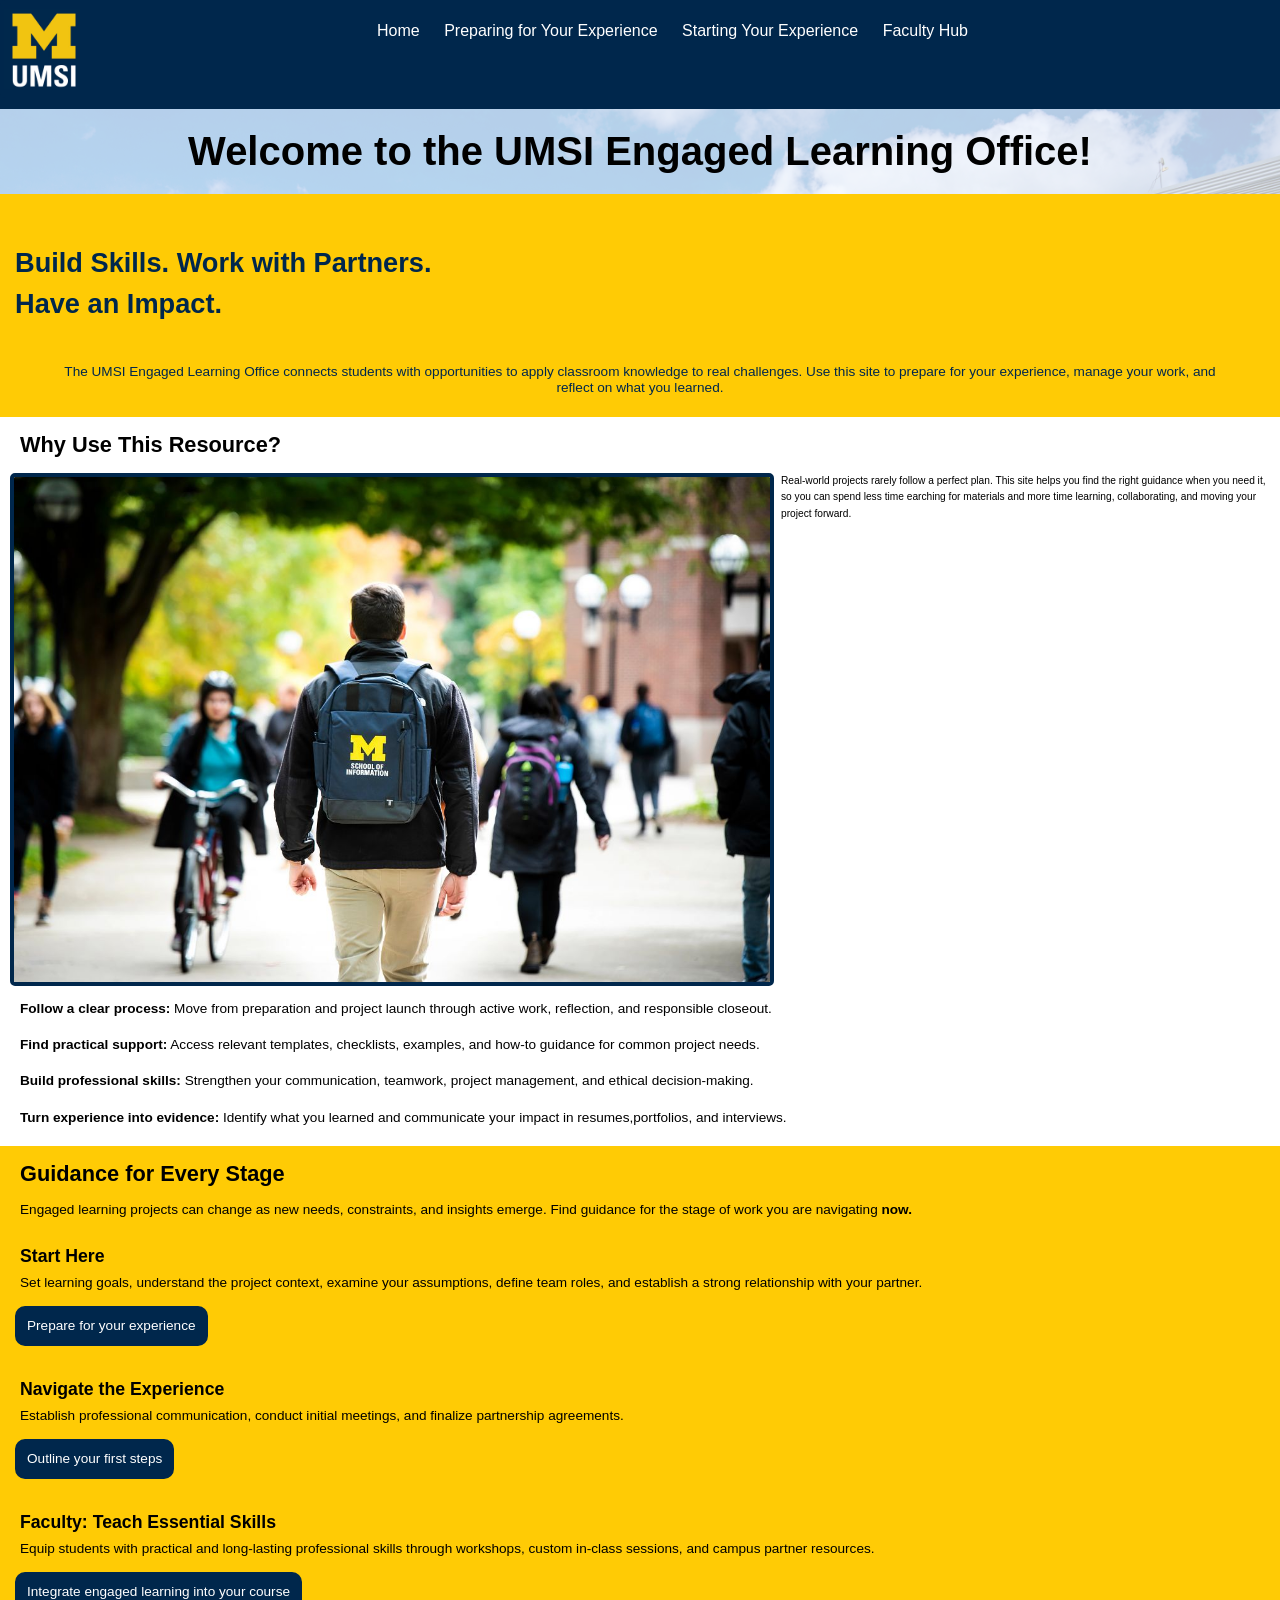
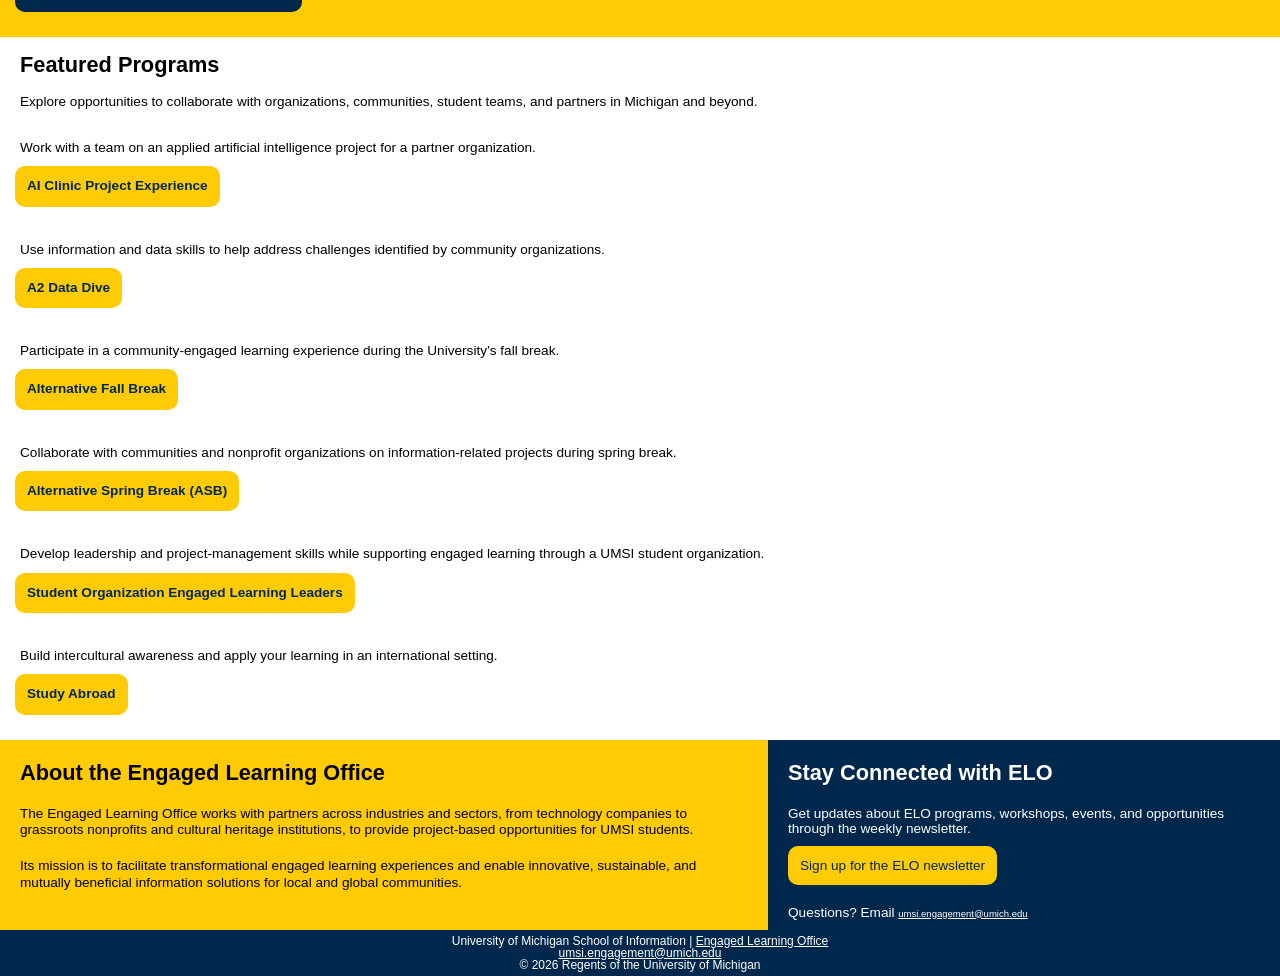
==== commit 3adcd213: "made logo a link" ====
--- a/index.html
+++ b/index.html
@@ -12,7 +12,7 @@
 
     <header>
   <a class="skip" href="#main">Skip to Main Content</a>
-        <img class="logo" src="images/UMSI_signature_vertical_informal_solidblue.jpg" alt="UMSI Logo">
+        <a href="index.html"><img class="logo" src="images/UMSI_signature_vertical_informal_solidblue.jpg" alt="UMSI Logo"></a>
         <nav>
             <ul>
                 <li><a href="index.html">Home</a></li>
--- a/css/style.css
+++ b/css/style.css
@@ -2,11 +2,19 @@
     position: absolute;
     top: -65px;
     z-index: 1000;
-}
+    background: #ffffff;
+}
+
 .skip:focus{
     top: 25px;
-    background: white;
     padding: 5px;
+}
+
+html, body{
+    width: 100%;
+    margin: 0;
+    padding: 0;
+    overflow-x: hidden;
 }
 
 body{
@@ -72,7 +80,7 @@
 
 #main{
     display: grid;
-    grid-template-columns: 1fr 1fr 1fr;
+    grid-template-columns: 1fr 1fr 40%;
     font-size: 0.85em;
     line-height: 120%;
 }
@@ -93,7 +101,8 @@
 }
 
 iframe{
-    max-width: 100%;
+    max-width: 90%;
+    height: auto;
     grid-row: 1/3;
     grid-column: 2/-1;
 }
@@ -116,16 +125,19 @@
 
 .section1{
     display: grid;
-    grid-template-columns: 1fr 70%;
+    grid-template-columns: 1fr 60%;
     background-color: #FFCB05;
     align-items: center;
-    padding: 15px 0px;
+    justify-items: center;
+    padding: 10px 0px;
+    max-width: 100%;
 }
 
 .section1 h2{
     grid-column: 1/2;
     grid-row: 1/3;
     padding-bottom: 0px;
+    padding-left: 15px;
     font-size: 2em;
     line-height: 150%;
     background-color: #FFCB05;
@@ -138,6 +150,7 @@
     background-color: #FFCB05;
     color: #00274C;
     text-align: center;
+    max-width: 90%;
 }
 
 .section2{
@@ -234,10 +247,6 @@
     padding-top: 20px;
 }
 
-.section4 article:nth-child(even) p, .section4 article:nth-child(even) h3{
-    text-align: right;
-}
-
 .section5{
     background-color: #FFCB05;
     grid-column: 1/3;
@@ -262,6 +271,7 @@
 
 aside p a{
     color: #ffffff;
+    font-size: 0.7em;
 }
 
 aside p{
@@ -272,7 +282,7 @@
     display: inline-block;
     background-color: #FFCB05;
     color: #00274C;
-    border: 2px solid #00274C;
+    border: 2px solid #FFCB05;
     border-radius: 10px;
     padding: 10px;
     text-decoration: none;
@@ -283,6 +293,249 @@
     border-color: #ffe371;
 }
 
+.p2-section{
+    line-height: normal;
+    padding: 10px;
+}
+
+.p2-section:first-child{
+    background-color: #FFCB05;
+    font-size: 1.35em;
+    display: grid;
+    grid-template-columns: 1fr 30%;
+    align-items: center;
+}
+
+.p2-section:first-child h2{
+    grid-column: 1/-1;
+    grid-row: 1/2;
+}
+
+.p2-section:first-child p{
+    grid-column: 1/2;
+    grid-row: 2/4;
+}
+
+.p2-section:first-child a{
+    display: inline-block;
+    background-color: #00274C;
+    color: #ffffff;
+    border: 2px solid #00274C;
+    border-radius: 10px;
+    padding: 10px;
+    text-decoration: none;
+    grid-column: 2/3;
+}
+
+.p2-section:first-child a:first-child{
+    grid-row: 2/3;
+}
+
+.p2-section:first-child a:last-child{
+    grid-row: 3/4;
+}
+
+.p2-section:nth-child(2) img{
+    margin: 10px;
+    max-width: 90%;
+    height: 200px;
+    object-fit: cover;
+}
+
+#phase-1{
+    background-color: #FFCB05;
+}
+
+#phase-1 h3{
+    font-size: 1.3em;
+}
+
+#phase-1 li{
+    padding-bottom: 10px;
+}
+
+#phase-1 img{
+    display: block;
+    margin: auto;
+    max-width: 90%;
+    align-self: center;
+}
+
+#phase-1 article{
+    background-color: #ffffff;
+}
+
+.questions h3{
+    padding-top: 20px;
+}
+
+#phase-1 ul, ol{
+    padding-left: 30px;
+    padding-right: 10px;
+    list-style: disc;
+}
+
+#phase-1 ol{
+    padding-bottom: 10px;
+}
+
+#phase-1 .prep-process h3{
+    padding-top: 0px;
+}
+
+#phase-1 .resources{
+    background-color: #FFCB05;
+}
+
+#phase-1 .resources a{
+    padding: 0px;
+    color: #00274C;
+    font-weight: bold;
+}
+
+.start{
+    text-align: center;
+}
+
+.start a{
+    display: inline-block;
+    background-color: #00274C;
+    color: #ffffff;
+    border: 2px solid #00274C;
+    border-radius: 10px;
+    padding: 10px;
+    margin: 20px 10px;
+    text-decoration: none;
+}
+
+.p3-section{
+    padding: 10px;
+    line-height: normal;
+}
+
+.p3-section img{
+    display: block;
+    max-width: 90%;
+    margin: auto;
+    margin-top: 10px;
+}
+
+.p3-section h3{
+    font-size: 1.3em;
+    padding-bottom: 0px;
+}
+
+.p3-section article{
+    padding: 10px;
+}
+
+.p3-section article:nth-child(even){
+    background-color:#00274C;
+    color: #ffffff;
+}
+
+.p3-section article:nth-child(odd){
+    background-color:#FFCB05;
+}
+
+.p3-section:last-child img{
+    margin-bottom: 10px;
+}
+
+.p3-section article:last-child{
+    background-color: #ffffff;
+    color: #000000;
+    padding: 0px;
+}
+
+.p3-section article:last-child ul{
+    list-style: disc;
+    padding-left: 30px;
+    padding-right: 10px;
+}
+
+.p3-section article:last-child li{
+    padding-bottom: 10px;
+}
+
+.p3-section a{
+    padding: 0px;
+    color: #00274C;
+}
+
+#p4-top-pic{
+    max-width: 90%;
+    margin: auto;
+    margin-top: 20px;
+    grid-column: 1/-1;
+}
+
+.p4-main .p3-section:nth-child(odd){
+    background-color: #FFCB05;
+}
+
+.p4-main .p3-section li:last-child, .p4-main .p3-section ul ul:last-child{
+    padding-bottom: 0px;
+}
+
+table{
+    margin: 10px;
+    border: 2px solid #000000;
+}
+
+th{
+    background-color: #00274C;
+    color: #ffffff;
+    padding: 5px;
+    border: 1px solid #ffffff;
+}
+
+td{
+    background-color: #ffffff;
+    padding: 5px;
+    border: 1px solid #000000;
+}
+
+.p4-main .p3-section:nth-child(6) img{
+    margin-bottom: 10px;
+}
+
+.p4-main .p3-section ul{
+    list-style: disc;
+    padding-left: 30px;
+    padding-right: 10px;
+}
+
+.p4-main .p3-section li{
+    padding-bottom: 10px;
+}
+
+.p4-main .p3-section li:last-child{
+    padding-bottom: 0px;
+}
+
+.p4-main .p3-section .submit-request{
+    text-align: center;
+}
+
+.p4-main .p3-section .submit-request a{
+    display: inline-block;
+    background-color: #00274C;
+    color: #ffffff;
+    border: 2px solid #00274C;
+    border-radius: 10px;
+    padding: 10px;
+    margin: 10px;
+    text-decoration: none;
+}
+
+.p4-main .p3-section:last-child a, i{
+    font-weight: bold;
+}
+
+.p4-main .p3-section:last-child{
+    padding-bottom: 20px;
+}
 
 footer{
     padding: 5px;
@@ -290,6 +543,7 @@
     color: #ffffff;
     font-size: 0.75em;
     text-align: center;
+    max-width: 100%;
 }
 
 footer a{
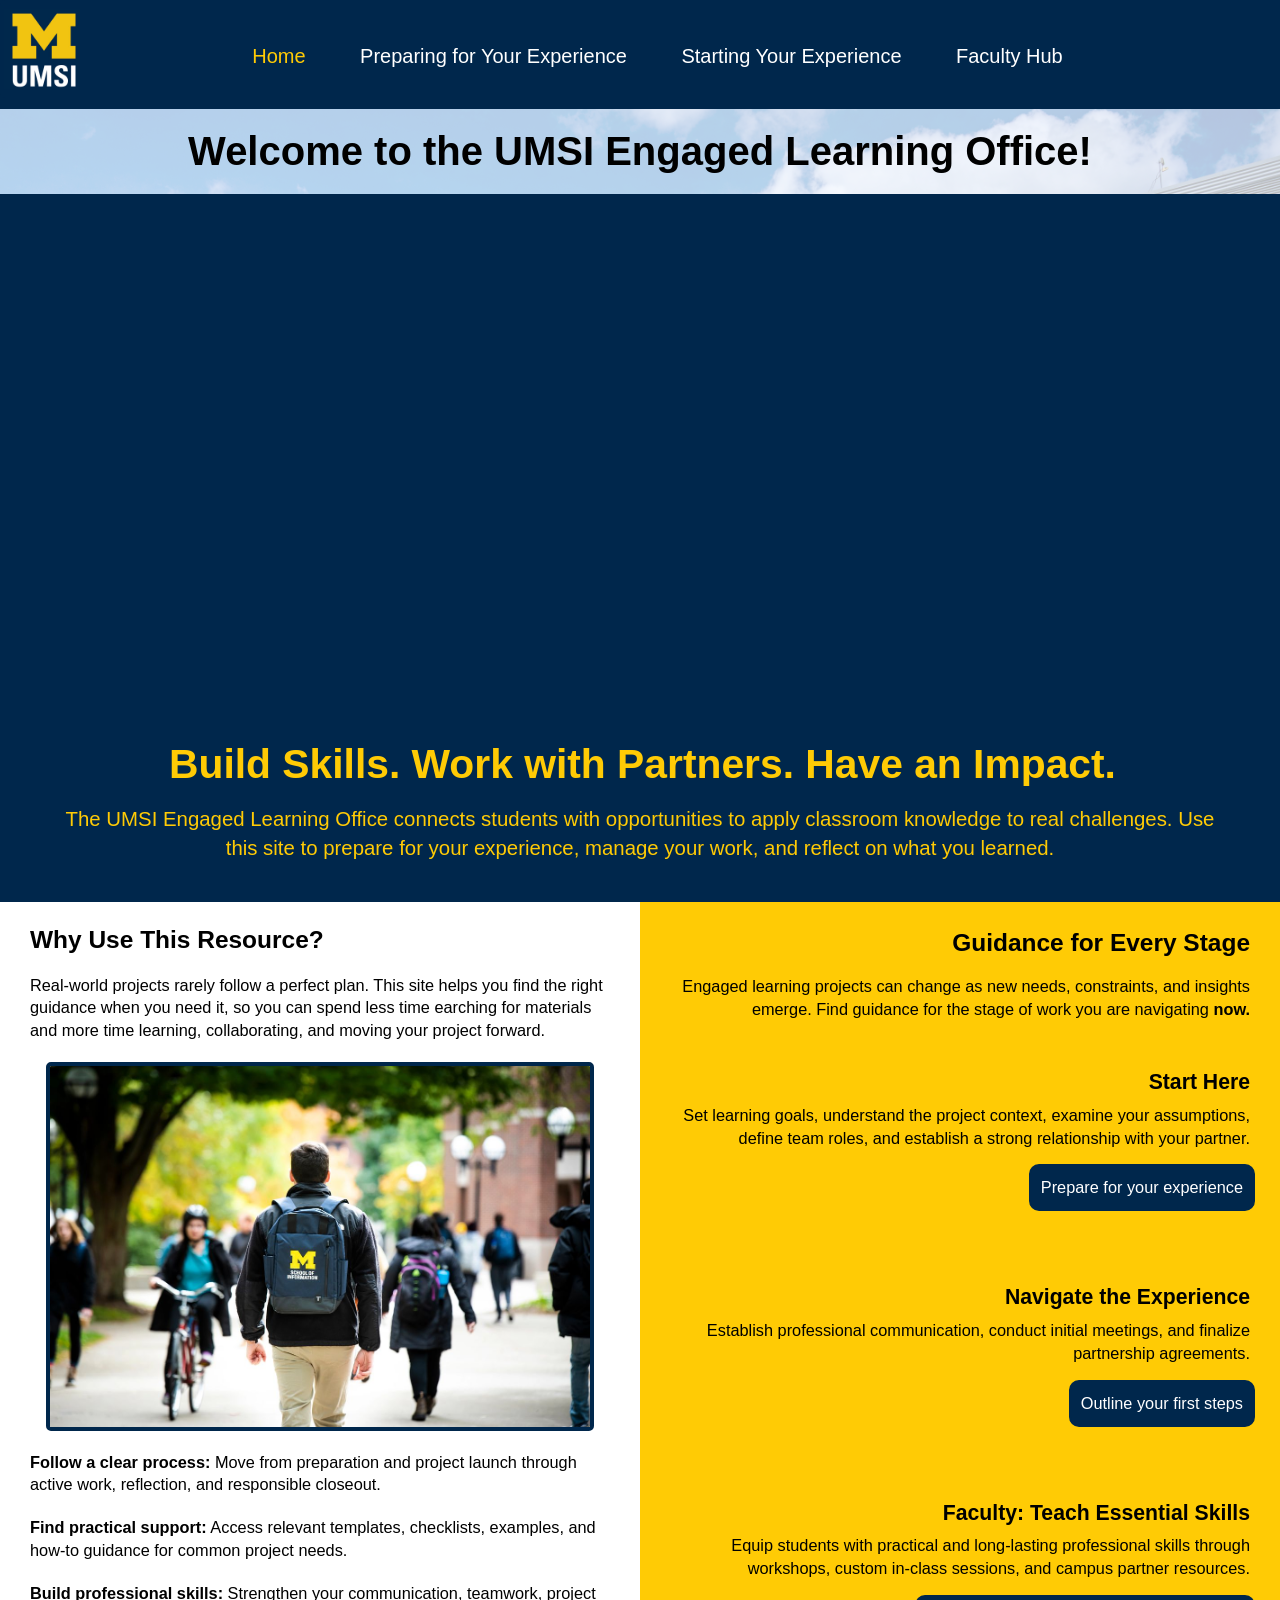
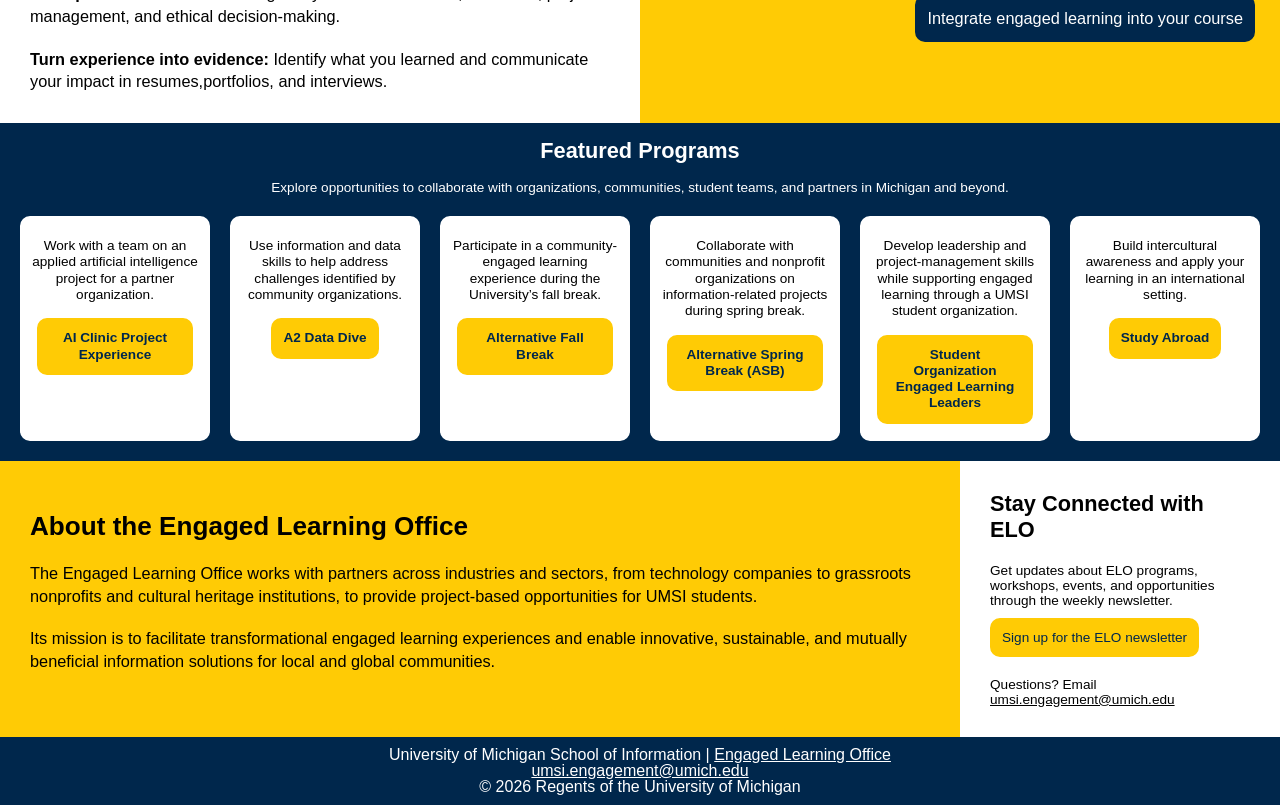
==== commit 5102796f: "desktop view" ====
--- a/index.html
+++ b/index.html
@@ -8,6 +8,7 @@
      <title>Engaged Learning Resources | UMSI</title>
 
 </head>
+
 <body>
 
     <header>
@@ -15,7 +16,7 @@
         <a href="index.html"><img class="logo" src="images/UMSI_signature_vertical_informal_solidblue.jpg" alt="UMSI Logo"></a>
         <nav>
             <ul>
-                <li><a href="index.html">Home</a></li>
+                <li><a href="index.html" class="active">Home</a></li>
                 <li><a href="prep.html">Preparing for Your Experience</a></li>
                 <li><a href="start.html">Starting Your Experience</a></li>
                 <li><a href="faculty.html">Faculty Hub</a></li>
@@ -104,6 +105,7 @@
       <h3><a href="https://www.si.umich.edu/student-life/study-abroad">Study Abroad</a></h3>
     </article>
    </section>
+   
   <section class="section5">
     <h2>About the Engaged Learning Office</h2>
     <p>The Engaged Learning Office works with partners across industries and sectors, from technology companies to grassroots nonprofits and cultural heritage institutions, to provide project-based opportunities for UMSI students.</p>
@@ -127,7 +129,10 @@
       <address>
         <a href="mailto:umsi.engagement@umich.edu">umsi.engagement@umich.edu</a>
       </address>
-      <p>&copy; 2026 Regents of the University of Michigan</p>
+      <p>&copy; <span id="year"></span> Regents of the University of Michigan</p>
+      <script>
+        document.getElementById("year").innerHTML = new Date().getFullYear();
+      </script>
     </footer>
 </body>
 </html>
--- a/css/style.css
+++ b/css/style.css
@@ -64,7 +64,7 @@
 }
 
 nav a:focus, nav a:hover{
-    color: #FFCB05;
+    color: #ffeb99;
 }
 
 nav ul{
@@ -76,6 +76,10 @@
     display: inline;
     padding-right: 20px;
     color: #ffffff;
+}
+
+nav .active{
+    color: #FFCB05;
 }
 
 #main{
@@ -293,6 +297,7 @@
     border-color: #ffe371;
 }
 
+/* PAGE 2: PREP PAGE START */
 .p2-section{
     line-height: normal;
     padding: 10px;
@@ -325,6 +330,11 @@
     padding: 10px;
     text-decoration: none;
     grid-column: 2/3;
+}
+
+.p2-section:first-child a:hover, .p2-section:first-child a:focus{
+    background-color: #3a5772;
+    border-color:#3a5772;
 }
 
 .p2-section:first-child a:first-child{
@@ -393,6 +403,10 @@
     font-weight: bold;
 }
 
+#phase-1 .resources a:hover, #phase-1 .resources a:focus{
+    color:#0779e3;
+}
+
 .start{
     text-align: center;
 }
@@ -408,6 +422,12 @@
     text-decoration: none;
 }
 
+.start a:hover, .start a:focus{
+    background-color: #3a5772;
+    border-color:#3a5772;
+}
+
+/* PAGE 3: START PAGE START */
 .p3-section{
     padding: 10px;
     line-height: normal;
@@ -463,6 +483,12 @@
     color: #00274C;
 }
 
+.p3-section a:hover, .p3-section a:focus{
+    color:#0779e3;
+}
+
+/* PAGE 4: FACULTY HUB START */
+
 #p4-top-pic{
     max-width: 90%;
     margin: auto;
@@ -529,6 +555,11 @@
     text-decoration: none;
 }
 
+.p4-main .p3-section .submit-request a:hover, .p4-main .p3-section .submit-request a:focus{
+    background-color: #3a5772;
+    border-color:#3a5772;
+}
+
 .p4-main .p3-section:last-child a, i{
     font-weight: bold;
 }
@@ -548,4 +579,258 @@
 
 footer a{
     color: #ffffff;
+}
+
+@media screen and (min-width: 1024px) {
+    #main{
+        grid-template-columns: 1fr 1fr 1fr 1fr;
+    }
+
+    nav li{
+        font-size: 1.25em;
+        padding-right: 50px;
+    }
+    nav ul{
+        padding-top: 40px;
+    }
+    .section1{
+        grid-template-columns: 1fr;
+        padding: 30px 0px;
+        margin: 0;
+        background-color:#00274C;
+    }
+    .section1 h2, .section1 p{
+        background-color: #00274C;
+        color: #FFCB05;
+    }
+    .section1 iframe{
+        grid-column: 1/-1;
+        grid-row: 1/2;
+        width: 100%;
+        height: 500px;
+        margin: 0;
+    }
+    .section1 h2{
+        grid-row: 2/3;
+        font-size: 3em;
+    }
+    .section1 p{
+        font-size: 1.5em;
+        line-height: 140%;
+    }
+    
+    .section2{
+        display: block;
+        grid-column: 1/3;
+        padding: 20px;
+    }
+    .section2 img{
+        display: block;
+        max-width: 90%;
+        margin: auto;
+        margin-top: 10px;
+        margin-bottom: 10px;
+    }
+    .section2 p, .section2 ul{
+        font-size: 1.2em;
+        line-height: 140%;
+    }
+    .section2 h2{
+        font-size: 1.8em;
+    }
+    .section2 p{
+        padding: 10px;
+    }
+
+    .section3{
+        padding: 20px;
+        grid-column: 3/5;
+        font-size: 1.2em;
+        line-height: 140%;
+        text-align: right;
+    }
+    .section3 > article{
+        padding: 30px 0px;
+    }
+    .section3 h2{
+        font-size: 1.5em;
+    }
+
+    .section4{
+        display: grid;
+        grid-template-columns: 1fr 1fr 1fr 1fr 1fr 1fr;
+        text-align: center;
+        background-color: #00274C;
+        color: #ffffff;
+    }
+    .section4 h2, .section4 > p{
+        grid-column: 1/-1;
+    }
+    .section4 article{
+        background-color: #ffffff;
+        color: #000000;
+        border: 2px solid #ffffff;
+        border-radius: 10px;
+        margin: 10px;
+    }
+    .section4 h3{
+        padding: 10px;
+    }
+
+    .section5{
+        grid-column: 1/4;
+        font-size: 1.2em;
+        line-height: 140%;
+        padding: 40px 20px 0px;
+    }
+
+    aside{
+        grid-column: 4/5;
+        background-color: #ffffff;
+        padding: 20px;
+    }
+    aside h2, aside p, aside div, aside p a{
+        color: #000000;
+    }
+    aside p a{
+        font-size: 1em;
+    }
+    aside p:last-child{
+        padding-bottom: 10px;
+    }
+    
+    footer{
+        font-size: 1em;
+        padding: 10px;
+    }
+
+    .p2-section a{
+        margin: 10px;
+    }
+
+    .p2-section:first-child{
+        display: block;
+        grid-column: 1/2;
+        line-height: 140%;
+        background-color: #00274C;
+        color: #ffffff;
+    }
+    .p2-section:first-child a{
+        background-color: #FFCB05;
+        border-color: #FFCB05;
+        color: #000000;
+    }
+    .p2-section:first-child h2{
+        line-height: 150%;
+    }
+
+
+    .p2-section:nth-child(2){
+        grid-column: 1/2;
+        font-size: 1.2em;
+        line-height: 140%;
+    }
+    .p2-section:nth-child(2) h2{
+        line-height: 150%;
+    }
+
+    #phase-1{
+        grid-column: 2/5;
+        grid-row: 1/3;
+    }
+
+    #phase-2.start{
+        display: none;
+    }
+
+    .p3-section{
+        font-size: 1.2em;
+        line-height: 140%;
+        display: grid;
+        grid-template-columns: 1fr 1fr 1fr;
+        padding: 20px;
+    }
+
+    .p3-section:first-child{
+        background-color: #FFCB05;
+    }
+    .p3-section:first-child p{
+        grid-column: 1/2;
+    }
+    .p3-section:first-child h2{
+        font-size: 3em;
+        line-height: 120%;
+        align-self: end;
+    }
+    .p3-section:first-child img{
+        grid-column: 2/4;
+        grid-row: 1/3;
+        margin: 20px;
+    }
+
+    .p3-section:last-child h2{
+        font-size: 3em;
+        line-height: 120%;
+        grid-column: 1/-1;
+        text-align: center;
+    }
+    .p3-section:last-child p{
+        grid-column: 1/-1;
+        text-align: center;
+    }
+    .p3-section:last-child p:nth-child(3){
+        padding-bottom: 20px;
+    }
+    .p3-section:last-child article:last-child h3{
+        padding-top: 20px;
+        font-size: 1.5em;
+    }
+    .p3-section:last-child article{
+        text-align: center;
+    }
+    .p3-section:last-child article:last-child{
+        grid-column: 2/4;
+        text-align: left;
+    }
+    .p3-section:last-child img{
+        align-self: center;
+    }
+
+    .p4-main .p3-section{
+        display: block;
+    }
+
+    #p4-top-pic{
+        margin-top: 40px;
+        margin-bottom: 40px;
+        border-color:#FFCB05;
+    }
+    #main.p4-main{
+        background-color:#00274C;
+    }
+    .p4-main .p3-section{
+        grid-column: span 2;
+    }
+    .p4-main .p3-section:nth-child(5), .p4-main .p3-section:nth-child(2), .p4-main .p3-section:nth-child(6){
+        background-color: #ffffff;
+    }
+    .p4-main .p3-section:nth-child(4){
+        background-color: #FFCB05;
+    }
+    th{
+        font-size: 1.3em;
+        line-height: 140%;
+        align-content: center;
+    }
+    
+    .p4-main .p3-section:nth-child(7){
+        align-self: stretch;
+    }
+    .p4-main .p3-section:nth-child(7) h2{
+        text-align: left;
+        font-size: 1.6em;
+    }
+    .p4-main h2{
+        line-height: 140%;
+    }
 }
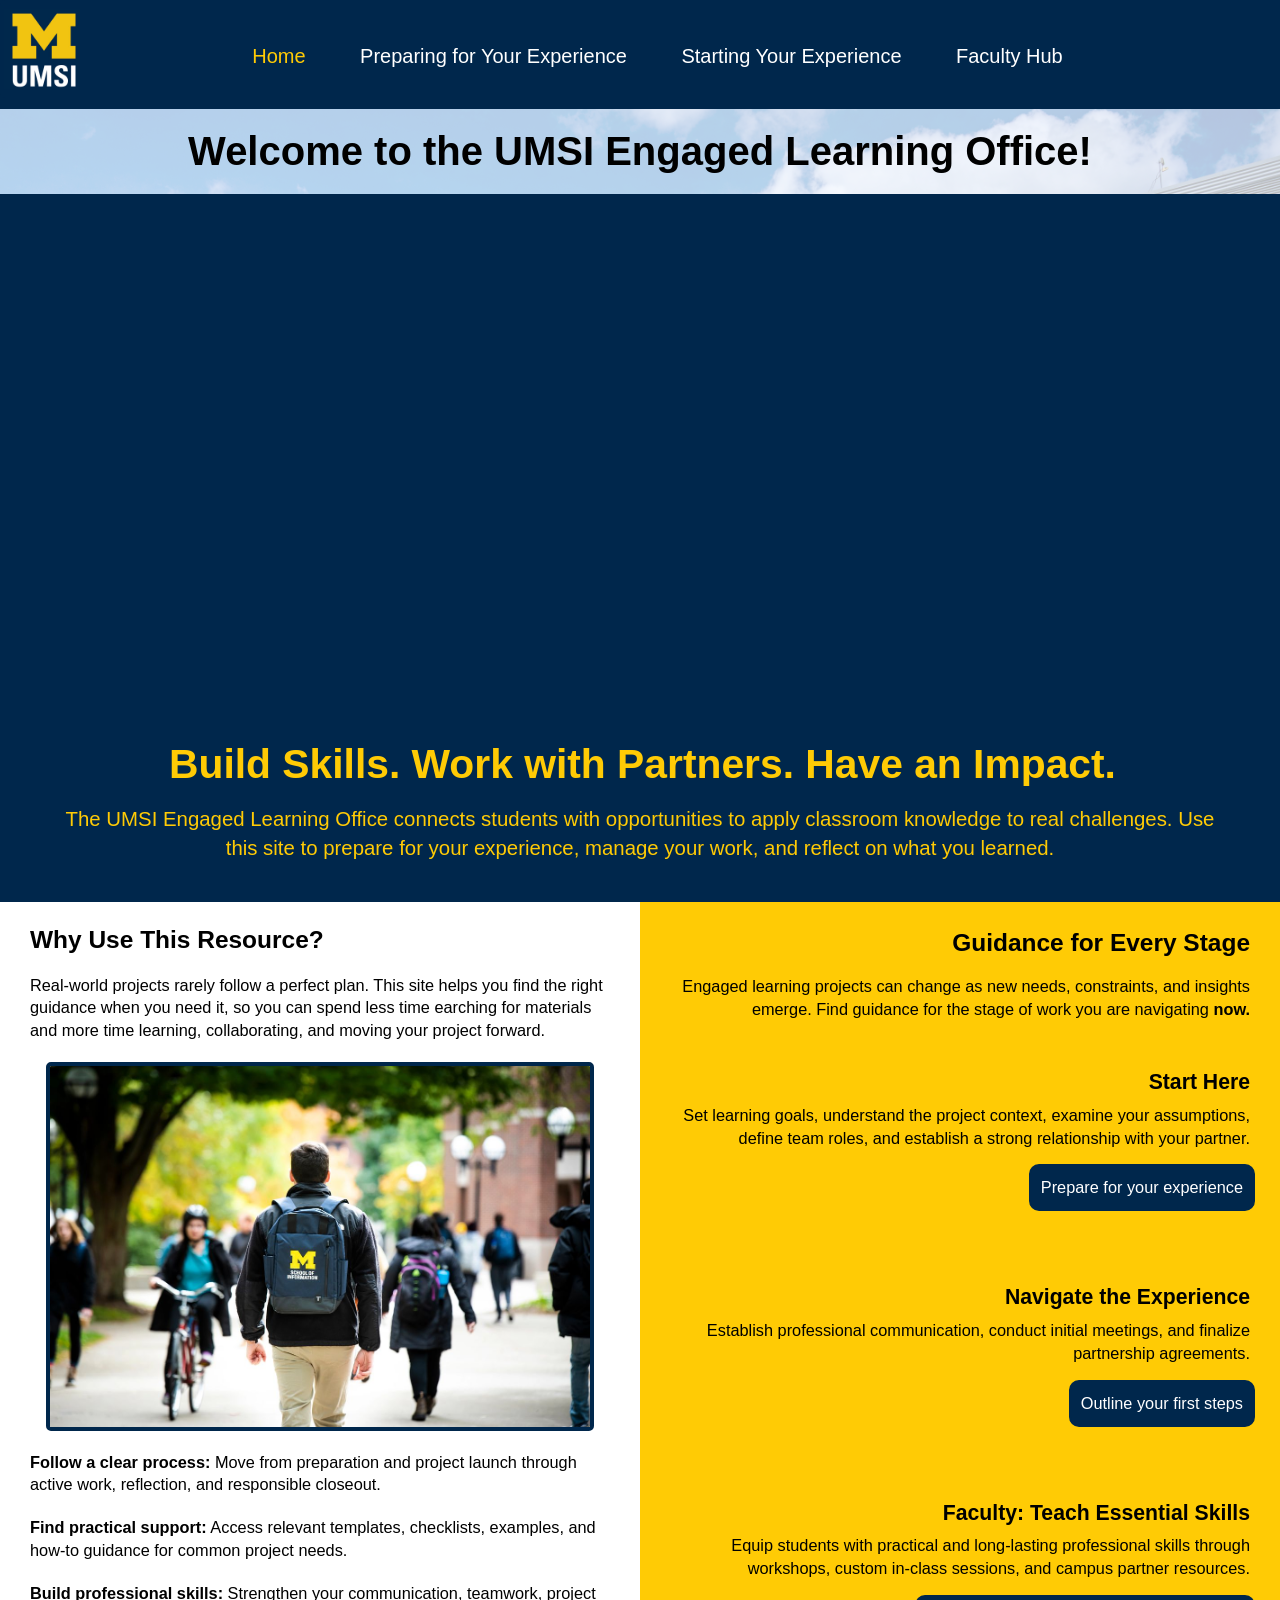
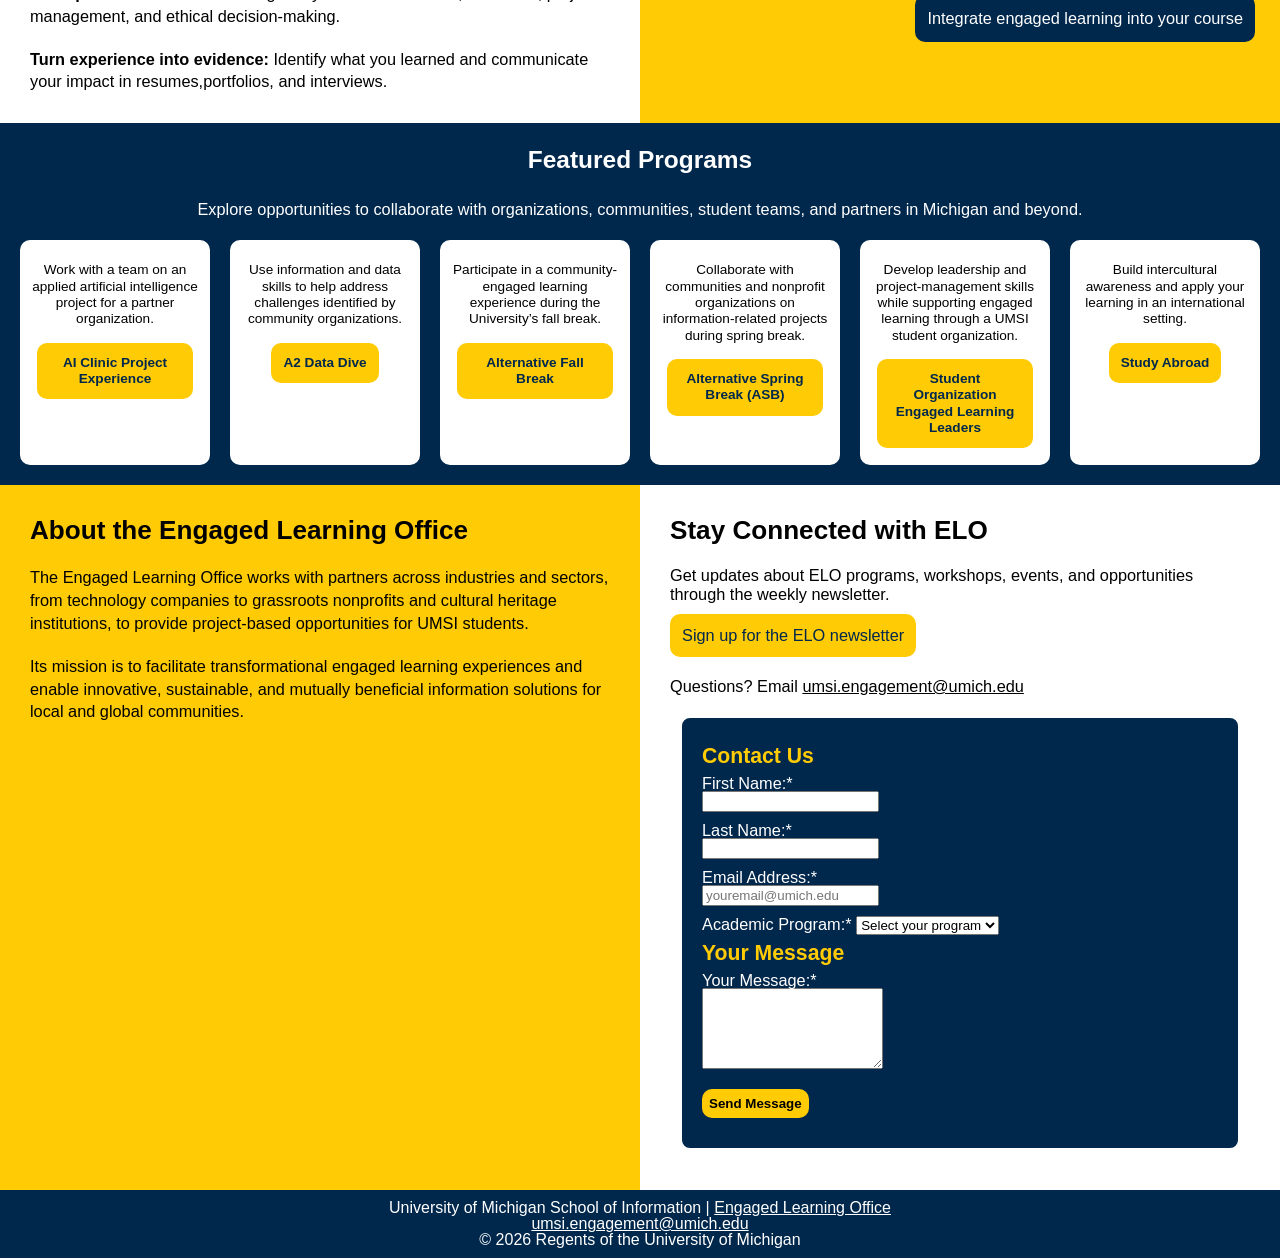
==== commit a28c3762: "added contact form" ====
--- a/index.html
+++ b/index.html
@@ -118,6 +118,49 @@
        <a href="https://umsi.info/elo-newsletter"> Sign up for the ELO newsletter</a>
     </div>
     <p>Questions? Email <a href="mailto:umsi.engagement@umich.edu">umsi.engagement@umich.edu</a></p>
+
+    <form
+    action="https://formspree.io/f/xvkaoqvl"
+    method="POST"
+  >
+
+        <fieldset>
+            <legend>Contact Us</legend>
+
+            <label for="first-name">First Name:*</label>
+            <input type="text" id="first-name" name="first-name" required>
+
+            <label for="last-name">Last Name:*</label>
+            <input type="text" id="last-name" name="last-name" required>
+
+            <label for="email">Email Address:*</label>
+            <input type="text" id="email"
+                   name="email" required
+                   placeholder="youremail@umich.edu">
+
+            <label for="program">Academic Program:*</label>
+            <select id="program" name="program" required>
+                <option value="">Select your program</option>
+                <option value="bsi">BSI</option>
+                <option value="msi">MSI</option>
+                <option value="mhi">MHI</option>
+                <option value="phd">PhD</option>
+                <option value="other">Other</option>
+            </select>
+
+        </fieldset>
+
+        <fieldset>
+            <legend>Your Message</legend>
+
+            <label for="feedback">Your Message:*</label>
+            <textarea name="feedback" id="feedback" rows="5" required></textarea>
+
+        </fieldset>
+
+        <input type="submit" name="submit-feedback" value="Send Message" id="submit">
+
+        </form>
   </aside>
 
 
--- a/css/style.css
+++ b/css/style.css
@@ -665,6 +665,13 @@
     }
     .section4 h2, .section4 > p{
         grid-column: 1/-1;
+        line-height: 140%;
+    }
+    .section4 h2{
+        font-size: 1.8em;
+    }
+    .section4 > p{
+        font-size: 1.2em;
     }
     .section4 article{
         background-color: #ffffff;
@@ -678,16 +685,17 @@
     }
 
     .section5{
-        grid-column: 1/4;
+        grid-column: 1/3;
         font-size: 1.2em;
         line-height: 140%;
-        padding: 40px 20px 0px;
+        padding: 20px 20px 0px;
     }
 
     aside{
-        grid-column: 4/5;
+        grid-column: 3/5;
         background-color: #ffffff;
         padding: 20px;
+        font-size: 1.2em;
     }
     aside h2, aside p, aside div, aside p a{
         color: #000000;
@@ -720,6 +728,10 @@
         border-color: #FFCB05;
         color: #000000;
     }
+    .p2-section:first-child a:focus, .p2-section:first-child a:hover{
+        background-color: #ffeb99;
+        border-color: #ffeb99;
+    }
     .p2-section:first-child h2{
         line-height: 150%;
     }
@@ -738,6 +750,10 @@
         grid-column: 2/5;
         grid-row: 1/3;
     }
+    #phase-1 p, #phase-1 li{
+        font-size: 1.2em;
+        line-height: 140%;
+    }
 
     #phase-2.start{
         display: none;
@@ -756,6 +772,8 @@
     }
     .p3-section:first-child p{
         grid-column: 1/2;
+        font-size: 1.2em;
+        line-height: 140%;
     }
     .p3-section:first-child h2{
         font-size: 3em;
@@ -833,4 +851,62 @@
     .p4-main h2{
         line-height: 140%;
     }
+
+    #error h1{
+        background: none;
+        font-size: 3em;
+        text-align: left;
+        padding: 20px;
+        padding-bottom: 0px;
+    }
+    #error p, #error a{
+        padding: 20px;
+        font-size: 1.2em;
+    }
+    #error a{
+        display: inline-block;
+        margin-left: 20px;
+        color: #ffffff;
+        border: 2px solid #00274C;
+        background-color:#00274C;
+        border-radius: 10px;
+    }
+    #error a:hover, #error a:focus{
+        color:#FFCB05;
+    }
+
+    form{
+        background:#00274C;
+        border: 2px solid #ffffff;
+        border-radius: 10px;
+        color: #ffffff;
+        padding: 20px;
+        margin: 20px;
+    }
+    form legend{
+        font-size: 1.3em;
+        font-weight: bold;
+        padding: 10px 0px;
+        color:#FFCB05;
+    }
+    form input{
+        display: block;
+        margin-bottom: 10px;
+    }
+    form textarea{
+        display: block;
+        margin-bottom: 20px;
+    }
+    form #submit{
+        background-color:#FFCB05;
+        border: 2px solid #FFCB05;
+        border-radius: 10px;
+        padding: 5px;
+        font-weight: bold;
+        font-family: 'Trebuchet MS', 'Lucida Sans Unicode', 'Lucida Grande', 'Lucida Sans', Arial, sans-serif;
+    }
+    form #submit:hover, form #submit:focus{
+        background-color: #ffeb99;
+        border-color: #ffeb99;
+    }
 }
